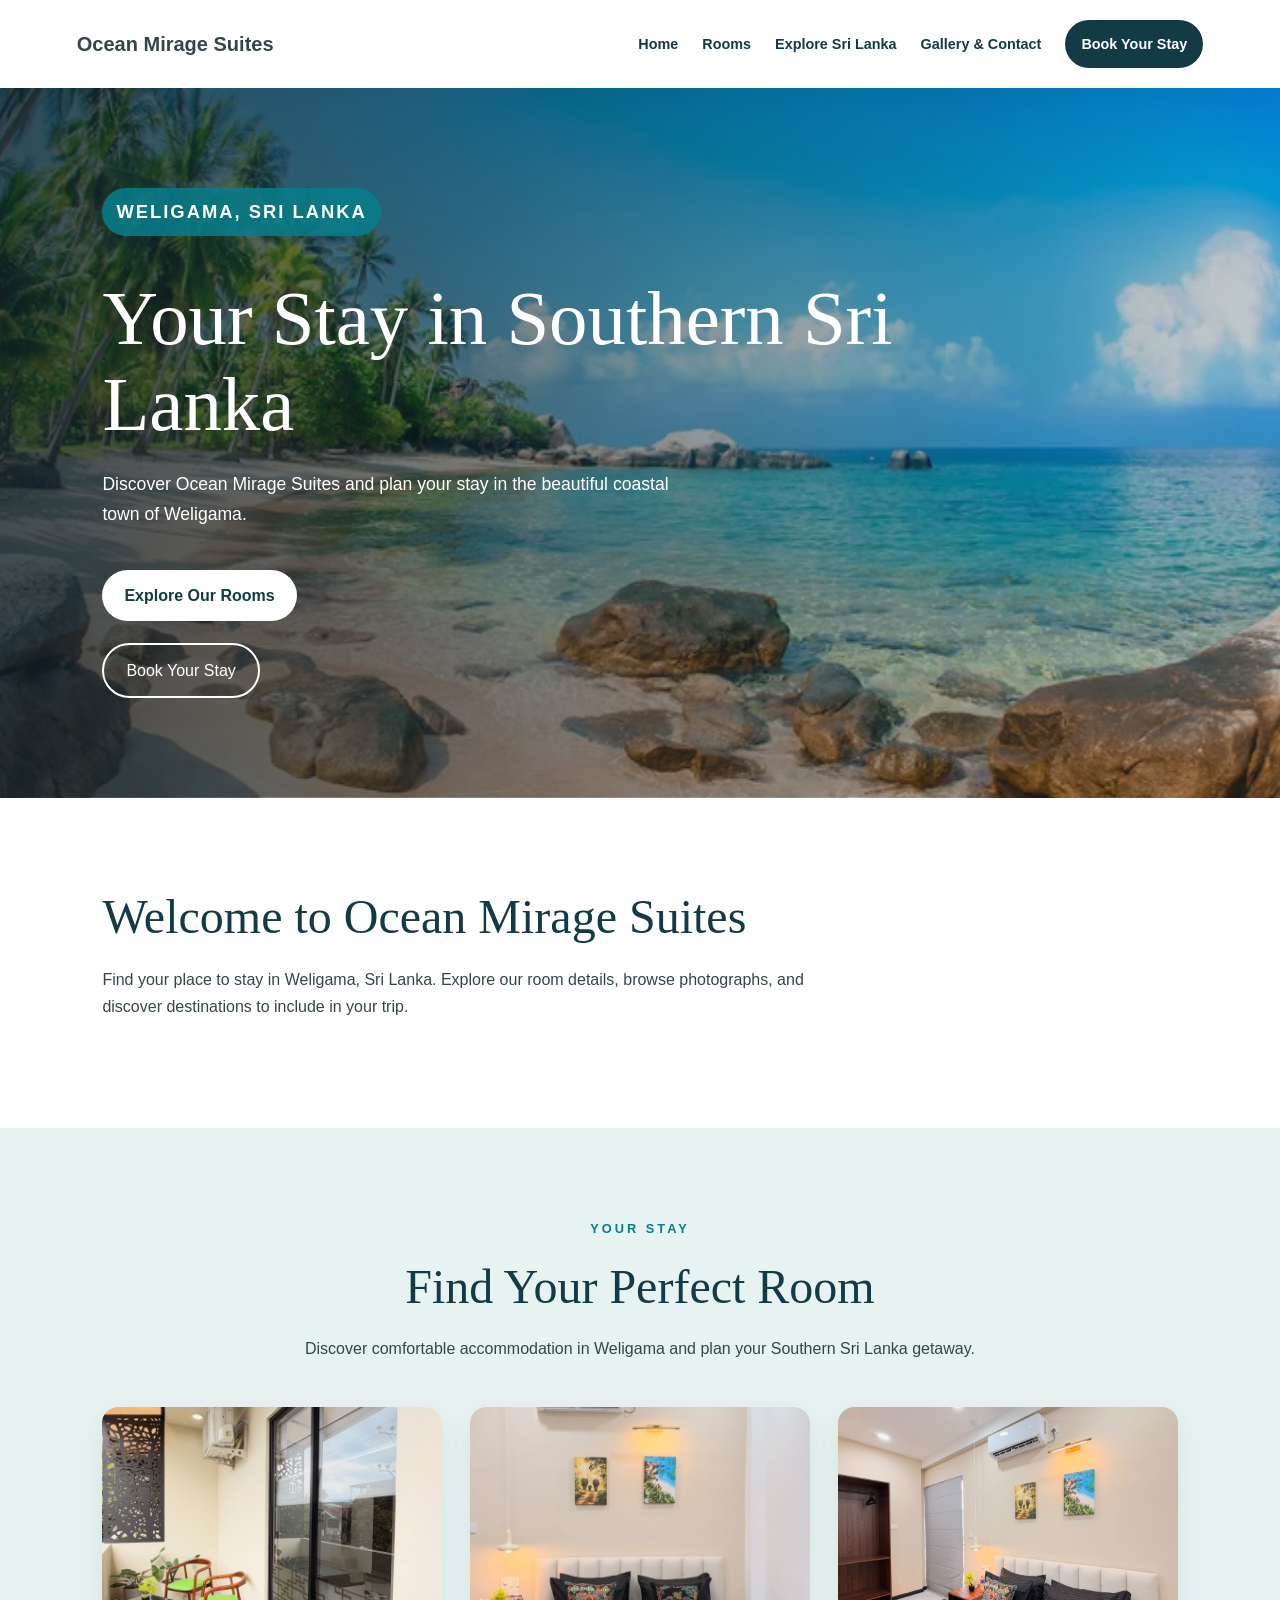
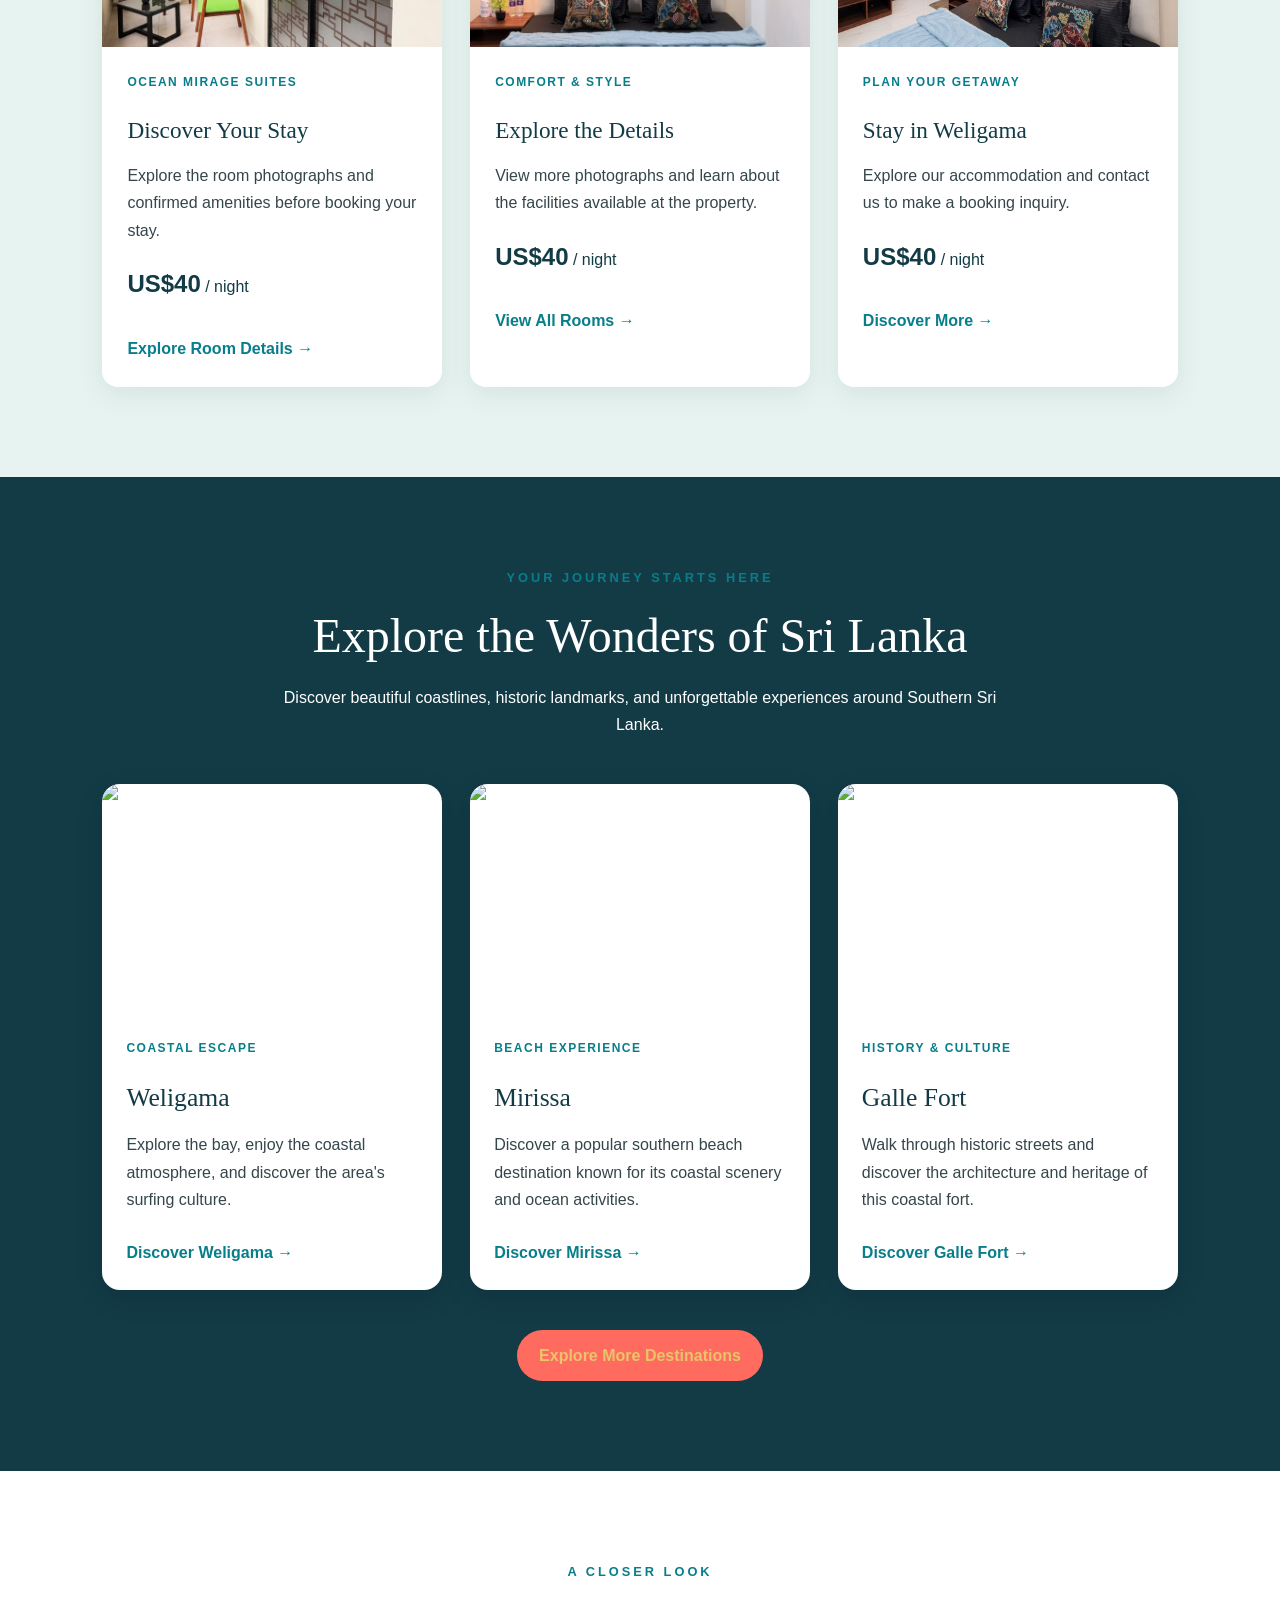
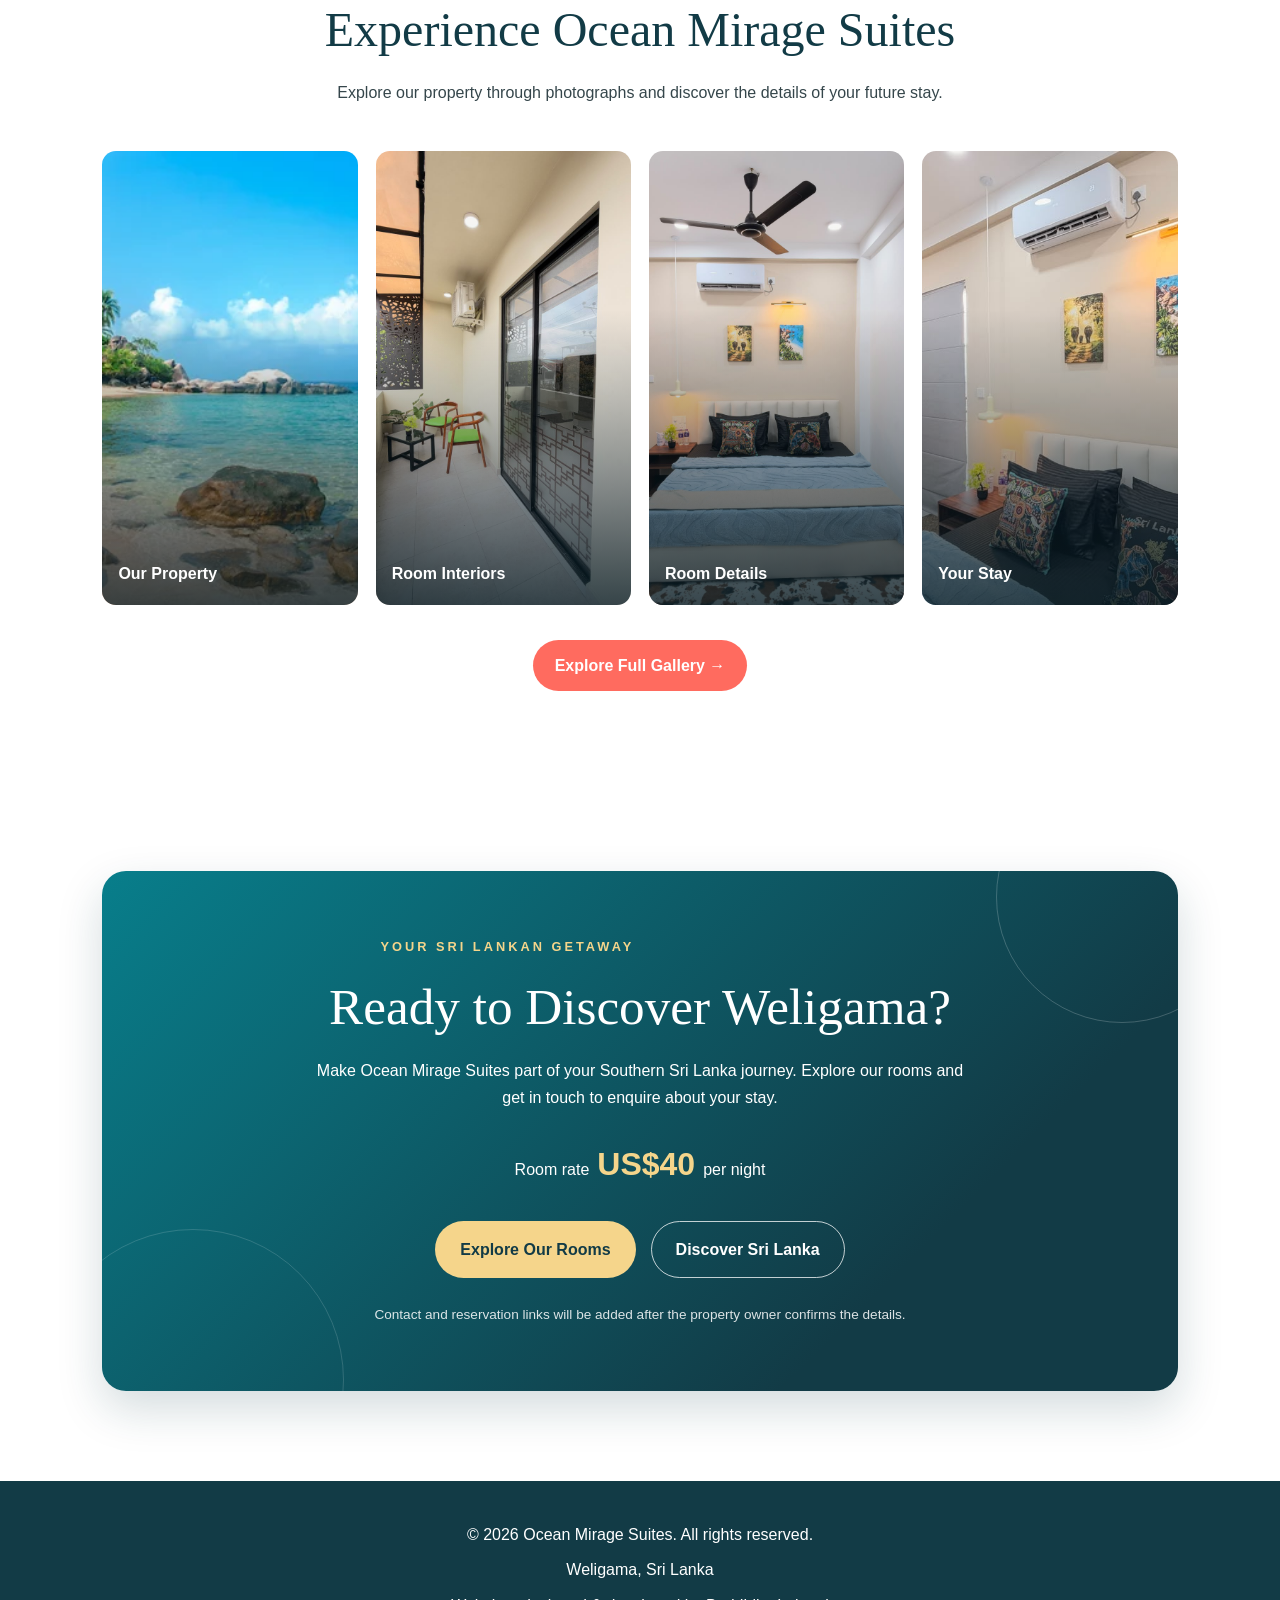
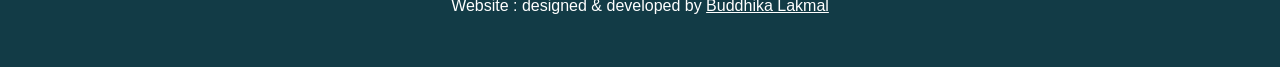
==== index.html @ 086a4972 "Initial commit: Ocean Mirage Suites website" ====
<!DOCTYPE html>
<html lang="en">
<head>
    <meta charset="UTF-8">
    <meta name="viewport" content="width=device-width, initial-scale=1.0">

    <meta name="description" content="Discover Ocean Mirage Suites in Weligama, Sri Lanka. Explore our rooms and plan your stay.">

    <title>Ocean Mirage Suites | Weligama, Sri Lanka</title>

    <link rel="stylesheet" href="css/style.css">
    <link rel="stylesheet" href="css/responsive.css">

    <script src="js/main.js" defer></script>
</head>

<body>

    <!-- Website Header -->
    <header class="site-header">
        
<nav class="site-nav" aria-label="Main navigation">

    <a href="index.html" class="logo">Ocean Mirage Suites</a>

    <button
        class="menu-toggle"
        type="button"
        aria-label="Open navigation menu"
        aria-expanded="false"
        aria-controls="primary-menu"
    >
        ☰
    </button>

    <ul class="nav-links" id="primary-menu">
        <li><a href="index.html">Home</a></li>
        <li><a href="rooms.html">Rooms</a></li>
        <li><a href="explore.html">Explore Sri Lanka</a></li>
        <li><a href="gallery.html">Gallery &amp; Contact</a></li>
        <li><a href="index.html#contact">Book Your Stay</a></li>
    </ul>

</nav>

    </header>


    <!-- Main Website Content -->
    <main>

        <!-- Hero Section -->
        <section class="hero-section" id="home">

            <p class="hero-location">Weligama, Sri Lanka</p>

            <h1>Your Stay in Southern Sri Lanka</h1>

            <p class="hero-description">
                Discover Ocean Mirage Suites and plan your stay
                in the beautiful coastal town of Weligama.
            </p>

            <a class="primary-button" href="rooms.html">
                Explore Our Rooms
            </a>

            <a class="secondary-button" href="#contact">
                Book Your Stay
            </a>

        </section>


        <!-- Introduction Section -->
        <section class="introduction-section" id="about">

            <h2>Welcome to Ocean Mirage Suites</h2>

            <p>
                Find your place to stay in Weligama, Sri Lanka.
                Explore our room details, browse photographs,
                and discover destinations to include in your trip.
            </p>

        </section>


        <!-- Featured Rooms Section -->
        
<section class="featured-rooms-section" id="rooms">

    <div class="section-heading">
        <p class="section-label">YOUR STAY</p>

        <h2>Find Your Perfect Room</h2>

        <p>
            Discover comfortable accommodation in Weligama
            and plan your Southern Sri Lanka getaway.
        </p>
    </div>

    <div class="room-grid">

        <article class="room-card">

            <img
                src="images/rooms/room-1.jpg"
                alt="Guest room at Ocean Mirage Suites"
                loading="lazy"
            >

            <div class="room-card-content">

                <p class="room-category">OCEAN MIRAGE SUITES</p>

                <h3>Discover Your Stay</h3>

                <p>
                    Explore the room photographs and confirmed
                    amenities before booking your stay.
                </p>

                <p class="room-price">
                    <strong>US$40</strong> / night
                </p>

                <a href="rooms.html" class="room-link">
                    Explore Room Details →
                </a>

            </div>

        </article>

        <article class="room-card">

            <img
                src="images/rooms/room-2.jpg"
                alt="Interior of a guest room at Ocean Mirage Suites"
                loading="lazy"
            >

            <div class="room-card-content">

                <p class="room-category">COMFORT & STYLE</p>

                <h3>Explore the Details</h3>

                <p>
                    View more photographs and learn about the
                    facilities available at the property.
                </p>

                <p class="room-price">
                    <strong>US$40</strong> / night
                </p>

                <a href="rooms.html" class="room-link">
                    View All Rooms →
                </a>

            </div>

        </article>

        <article class="room-card">

            <img
                src="images/rooms/room-3.jpg"
                alt="Another view of a guest room at Ocean Mirage Suites"
                loading="lazy"
            >

            <div class="room-card-content">

                <p class="room-category">PLAN YOUR GETAWAY</p>

                <h3>Stay in Weligama</h3>

                <p>
                    Explore our accommodation and contact us
                    to make a booking inquiry.
                </p>

                <p class="room-price">
                    <strong>US$40</strong> / night
                </p>

                <a href="rooms.html" class="room-link">
                    Discover More →
                </a>

            </div>

        </article>

    </div>

</section>



        <!-- Tourism Section -->
        
<section class="explore-section" id="explore">

    <div class="section-heading">
        <p class="section-label">YOUR JOURNEY STARTS HERE</p>

        <h2>Explore the Wonders of Sri Lanka</h2>

        <p>
            Discover beautiful coastlines, historic landmarks,
            and unforgettable experiences around Southern Sri Lanka.
        </p>
    </div>

    <div class="destination-grid">

        <article class="destination-card">

            <img
                src="images/destinations/weligama.jpg"
                alt="Weligama Bay and its coastline"
                loading="lazy"
            >

            <div class="destination-content">
                <p class="destination-category">COASTAL ESCAPE</p>

                <h3>Weligama</h3>

                <p>
                    Explore the bay, enjoy the coastal atmosphere,
                    and discover the area's surfing culture.
                </p>

                <a href="explore.html#weligama">
                    Discover Weligama →
                </a>
            </div>

        </article>

        <article class="destination-card">

            <img
                src="images/destinations/mirissa.jpg"
                alt="Mirissa beach and coastline"
                loading="lazy"
            >

            <div class="destination-content">
                <p class="destination-category">BEACH EXPERIENCE</p>

                <h3>Mirissa</h3>

                <p>
                    Discover a popular southern beach destination
                    known for its coastal scenery and ocean activities.
                </p>

                <a href="explore.html#mirissa">
                    Discover Mirissa →
                </a>
            </div>

        </article>

        <article class="destination-card">

            <img
                src="images/destinations/galle-fort.jpg"
                alt="Historic architecture at Galle Fort"
                loading="lazy"
            >

            <div class="destination-content">
                <p class="destination-category">HISTORY & CULTURE</p>

                <h3>Galle Fort</h3>

                <p>
                    Walk through historic streets and discover
                    the architecture and heritage of this coastal fort.
                </p>

                <a href="explore.html#galle-fort">
                    Discover Galle Fort →
                </a>
            </div>

        </article>

    </div>

    <div class="destination-action">
        <a href="explore.html" class="primary-button">
            Explore More Destinations
        </a>
    </div>

</section>



        <!-- Gallery Preview Section -->
        
<section class="gallery-preview-section" id="gallery">

    <div class="section-heading">
        <p class="section-label">A CLOSER LOOK</p>

        <h2>Experience Ocean Mirage Suites</h2>

        <p>
            Explore our property through photographs and
            discover the details of your future stay.
        </p>
    </div>

    <div class="gallery-grid">

        <a href="gallery.html" class="gallery-item">
            <img
                src="images/property/hero.jpg"
                alt="Ocean Mirage Suites property"
                loading="lazy"
            >
            <span>Our Property</span>
        </a>

        <a href="gallery.html" class="gallery-item">
            <img
                src="images/rooms/room-1.jpg"
                alt="Guest room interior"
                loading="lazy"
            >
            <span>Room Interiors</span>
        </a>

        <a href="gallery.html" class="gallery-item">
            <img
                src="images/rooms/room-2.jpg"
                alt="Another view of the guest room"
                loading="lazy"
            >
            <span>Room Details</span>
        </a>

        <a href="gallery.html" class="gallery-item">
            <img
                src="images/rooms/room-3.jpg"
                alt="Guest room at the property"
                loading="lazy"
            >
            <span>Your Stay</span>
        </a>

    </div>

    <div class="gallery-action">
        <a href="gallery.html" class="primary-button">
            Explore Full Gallery →
        </a>
    </div>

</section>



        <!-- Booking and Contact Section -->
        
<!-- Booking Call to Action -->
<section class="booking-section" id="contact">

    <div class="booking-panel">

        <p class="booking-label">YOUR SRI LANKAN GETAWAY</p>

        <h2>Ready to Discover Weligama?</h2>

        <p class="booking-description">
            Make Ocean Mirage Suites part of your
            Southern Sri Lanka journey. Explore our rooms
            and get in touch to enquire about your stay.
        </p>

        <div class="booking-price">
            <span>Room rate</span>
            <strong>US$40</strong>
            <span>per night</span>
        </div>

        <div class="booking-actions">

            <a href="rooms.html" class="booking-button">
                Explore Our Rooms
            </a>

            <a href="explore.html" class="booking-outline-button">
                Discover Sri Lanka
            </a>

        </div>

        <p class="booking-note">
            Contact and reservation links will be added
            after the property owner confirms the details.
        </p>

    </div>

</section>


    </main>


    <!-- Website Footer -->
    <footer class="site-footer">

        <p>
            &copy; 2026 Ocean Mirage Suites.
            All rights reserved.
        </p>

        <p>Weligama, Sri Lanka</p>

        <p class="developer-credit">
        Website : designed &amp; developed by
        <a href="https://your-portfolio-url.com">
            Buddhika Lakmal
        </a>

    </footer>

</body>
</html>
---- css/style.css ----
/* =================================
   1. DESIGN FOUNDATION
================================= */

:root {
    --color-ivory: #F7F3EB;
    --color-ocean: #172D3A;
    --color-gold: #B99768;
    --color-white: #FFFFFF;
    --color-text: #39464C;

    --container-width: 1200px;
}

* {
    margin: 0;
    padding: 0;
    box-sizing: border-box;
}

html {
    scroll-behavior: smooth;
}

body {
    font-family: Arial, sans-serif;
    line-height: 1.7;
    color: var(--color-text);
    background: var(--color-ivory);
}

a {
    color: inherit;
}

img {
    display: block;
    max-width: 100%;
    height: auto;
}

/* =================================
   2. HEADER AND NAVIGATION
================================= */

.site-header {
    background: var(--color-white);
    padding: 20px 6%;
}

.main-navigation {
    max-width: var(--container-width);
    margin: 0 auto;

    display: flex;
    align-items: center;
    justify-content: space-between;
    gap: 24px;
}

.site-logo {
    color: var(--color-ocean);
    font-size: 1.25rem;
    font-weight: bold;
    text-decoration: none;
    
}

.navigation-links {
    display: flex;
    align-items: center;
    gap: 24px;
    list-style: none;
}

.navigation-links a {
    color: var(--color-ocean);
    font-size: 0.95rem;
    text-decoration: none;
    transition: color 0.2s ease;
}

.navigation-links a:hover {
    color: var(--color-gold);
}

.booking-link,
.primary-button,
.secondary-button {
    display: inline-block;
    padding: 12px 22px;
    text-align: center;
    text-decoration: none;
    transition: background-color 0.2s ease;
    border-radius: 10px;
}

.booking-link,
.primary-button {
    color: var(--color-white);
    background: var(--color-ocean);
}

.booking-link:hover,
.primary-button:hover {
    background: #294B5B;
}

.secondary-button {
    color: var(--color-white);
    border: 1px solid var(--color-white);
}

.secondary-button:hover {
    color: var(--color-ocean);
    background: var(--color-white);
}

/* =================================
   3. HERO SECTION
================================= */

.hero-section {
    position: relative;
    min-height: 650px;
    padding: 100px 8%;

    display: flex;
    flex-direction: column;
    align-items: flex-start;
    justify-content: center;
    gap: 22px;

    color: var(--color-white);

    background:
        linear-gradient(
            90deg,
            rgba(15, 31, 39, 0.78),
            rgba(15, 31, 39, 0.20)
        ),
        url("../images/property/hero.jpg");

    background-size: cover;
    background-position: center;
}

.hero-location {
    color: #F0D7AF;
    font-size: 1.15rem;
    font-weight: bold;
    letter-spacing: 3px;
    text-transform: uppercase;
}

.hero-section h1 {
    max-width: 800px;
    font-family: Georgia, serif;
    font-size: clamp(2.8rem, 6vw, 5.2rem);
    font-weight: normal;
    line-height: 1.12;
}

.hero-description {
    max-width: 600px;
    font-size: 1.1rem;
}

.hero-section .primary-button {
    color: var(--color-ocean);
    background: var(--color-white);
}

.hero-section .primary-button:hover {
    background: #E9E1D3;
}

/* =================================
   4. SHARED CONTENT SECTIONS
================================= */

section:not(.hero-section) {
    padding: 90px 8%;
}

section h2 {
    margin-bottom: 20px;
    color: var(--color-ocean);
    font-family: Georgia, serif;
    font-size: clamp(2rem, 4vw, 3rem);
    font-weight: normal;
    line-height: 1.2;
}

section p {
    max-width: 750px;
    margin-bottom: 18px;
}

.starting-price {
    color: var(--color-ocean);
    font-size: 1.1rem;
    font-weight: bold;
}

/* =================================
   5. FOOTER
================================= */

.site-footer {
    padding: 40px 8%;
    color: var(--color-white);
    background: var(--color-ocean);
    text-align: center;
}

.site-footer p {
    margin-bottom: 8px;
}

/* =================================
   6. RESPONSIVE DESIGN
================================= */

@media (max-width: 900px) {
    .main-navigation {
        flex-wrap: wrap;
    }

    .navigation-links {
        flex-wrap: wrap;
        gap: 14px;
    }

    .hero-section {
        min-height: 550px;
    }
}

@media (max-width: 600px) {
    .site-header {
        padding: 18px 5%;
    }

    .main-navigation {
        align-items: flex-start;
        flex-direction: column;
        gap: 18px;
    }

    .navigation-links {
        gap: 10px 18px;
    }

    .hero-section {
        min-height: 520px;
        padding: 75px 6%;
    }

    section:not(.hero-section) {
        padding: 60px 6%;
    }

    .site-footer {
        padding: 30px 6%;
    }
}



/* =================================
   7. MOTION AND INTERACTION
================================= */

/* Smooth button movement */
.booking-link,
.primary-button,
.secondary-button {
    transition:
        background-color 0.3s ease,
        color 0.3s ease,
        transform 0.3s ease,
        box-shadow 0.3s ease;
}

.booking-link:hover,
.primary-button:hover,
.secondary-button:hover {
    transform: translateY(-3px);
    box-shadow: 0 8px 20px rgba(23, 45, 58, 0.18);
}

/* Hero content entrance */
.hero-section > * {
    animation: heroReveal 0.8s ease both;
}

.hero-section > *:nth-child(2) {
    animation-delay: 0.15s;
}

.hero-section > *:nth-child(3) {
    animation-delay: 0.3s;
}

.hero-section > *:nth-child(4) {
    animation-delay: 0.45s;
}

@keyframes heroReveal {
    from {
        opacity: 0;
        transform: translateY(22px);
    }

    to {
        opacity: 1;
        transform: translateY(0);
    }
}

/* Respect visitors who prefer less motion */
@media (prefers-reduced-motion: reduce) {
    *,
    *::before,
    *::after {
        scroll-behavior: auto !important;
        animation-duration: 0.01ms !important;
        animation-iteration-count: 1 !important;
        transition-duration: 0.01ms !important;
    }
}


/* =================================
   8. TROPICAL COLOUR UPGRADE
================================= */

:root {
    --color-ivory: #F7F8F3;
    --color-ocean: #123B46;
    --color-gold: #E9C46A;
    --color-white: #FFFFFF;

    --color-teal: #087E8B;
    --color-coral: #FF6B5F;
    --color-text: #35464B;
}

/* Make navigation feel more polished */
.site-header {
    position: relative;
    z-index: 10;
    box-shadow: 0 4px 20px rgba(18, 59, 70, 0.06);
}

.site-logo {
    letter-spacing: 0.3px;
}

.navigation-links a {
    transition: color 0.25s ease;
}

.navigation-links a:hover {
    color: var(--color-coral);
}

/* Colourful primary buttons */
.booking-link,
.primary-button {
    background: var(--color-coral);
    border-radius: 30px;
    font-weight: bold;
}

.booking-link:hover,
.primary-button:hover {
    background: #E95248;
}

/* Elegant outlined secondary button */
.secondary-button {
    border-radius: 30px;
    border-width: 2px;
}

/* Hero section enhancement */
.hero-section {
    overflow: hidden;
    background-position: center;
}

.hero-location {
    display: inline-block;
    padding: 8px 14px;
    color: var(--color-white);
    background: rgba(8, 126, 139, 0.85);
    border-radius: 30px;
    letter-spacing: 2px;
}

/* Alternate section backgrounds */
.introduction-section {
    background: var(--color-white);
}

.featured-rooms-section {
    background: #E7F3F0;
}

.explore-section {
    background: var(--color-ocean);
    color: var(--color-white);
}

.explore-section h2 {
    color: var(--color-white);
}

.explore-section a {
    color: var(--color-gold);
}

.gallery-preview-section {
    background: var(--color-white);
}

.contact-section {
    background: #FFF0E9;
}

/* Animated section headings */
section:not(.hero-section) h2 {
    transition: color 0.3s ease;
}

/* Keyboard accessibility */
a:focus-visible {
    outline: 3px solid var(--color-teal);
    outline-offset: 4px;
}

/* Keep animations comfortable on smaller screens */
@media (max-width: 600px) {
    .hero-section {
        background-position: center;
    }

    .booking-link,
    .primary-button,
    .secondary-button {
        padding: 12px 18px;
    }
}


/* =================================
   9. ROOM CARDS
================================= */

.section-heading {
    max-width: 750px;
    margin: 0 auto 45px;
    text-align: center;
}

.section-heading > p:last-child {
    margin-left: auto;
    margin-right: auto;
}

.section-label {
    color: var(--color-teal);
    font-size: 0.8rem;
    font-weight: bold;
    letter-spacing: 3px;
}

.room-grid {
    max-width: 1200px;
    margin: 0 auto;

    display: grid;
    grid-template-columns: repeat(3, minmax(0, 1fr));
    gap: 28px;
}

.room-card {
    overflow: hidden;
    background: var(--color-white);
    border-radius: 16px;
    box-shadow: 0 8px 28px rgba(18, 59, 70, 0.08);

    transition:
        transform 0.3s ease,
        box-shadow 0.3s ease;
}

.room-card:hover {
    transform: translateY(-8px);
    box-shadow: 0 18px 38px rgba(18, 59, 70, 0.16);
}

.room-card > img {
    width: 100%;
    height: 240px;
    object-fit: cover;

    transition: transform 0.5s ease;
}

.room-card:hover > img {
    transform: scale(1.04);
}

.room-card-content {
    padding: 25px;
}

.room-category {
    color: var(--color-teal);
    font-size: 0.75rem;
    font-weight: bold;
    letter-spacing: 1.5px;
}

.room-card h3 {
    margin-bottom: 12px;
    color: var(--color-ocean);
    font-family: Georgia, serif;
    font-size: 1.45rem;
    font-weight: normal;
}

.room-price {
    margin-top: 20px;
    color: var(--color-ocean);
}

.room-price strong {
    font-size: 1.5rem;
}

.room-link {
    display: inline-block;
    margin-top: 12px;
    color: var(--color-teal);
    font-weight: bold;
    text-decoration: none;
}

.room-link:hover {
    color: var(--color-coral);
}

/* Tablet */
@media (max-width: 900px) {
    .room-grid {
        grid-template-columns: repeat(2, minmax(0, 1fr));
    }
}

/* Mobile */
@media (max-width: 600px) {
    .room-grid {
        grid-template-columns: 1fr;
    }

    .room-card > img {
        height: 250px;
    }
}


/* =================================
   10. DESTINATION CARDS
================================= */

.destination-grid {
    max-width: 1200px;
    margin: 0 auto;

    display: grid;
    grid-template-columns: repeat(3, minmax(0, 1fr));
    gap: 28px;
}

.destination-card {
    overflow: hidden;
    background: var(--color-white);
    border-radius: 18px;
    box-shadow: 0 8px 28px rgba(0, 0, 0, 0.12);

    transition:
        transform 0.3s ease,
        box-shadow 0.3s ease;
}

.destination-card:hover {
    transform: translateY(-8px);
    box-shadow: 0 18px 35px rgba(0, 0, 0, 0.2);
}

.destination-card > img {
    width: 100%;
    height: 230px;
    object-fit: cover;

    transition: transform 0.5s ease;
}

.destination-card:hover > img {
    transform: scale(1.05);
}

.destination-content {
    padding: 24px;
    color: var(--color-text);
}

.destination-category {
    color: var(--color-teal);
    font-size: 0.75rem;
    font-weight: bold;
    letter-spacing: 1.5px;
}

.destination-content h3 {
    margin-bottom: 12px;
    color: var(--color-ocean);
    font-family: Georgia, serif;
    font-size: 1.6rem;
    font-weight: normal;
}

.destination-content a {
    display: inline-block;
    margin-top: 8px;
    color: var(--color-teal);
    font-weight: bold;
    text-decoration: none;
}

.destination-content a:hover {
    color: var(--color-coral);
}

.destination-action {
    margin-top: 40px;
    text-align: center;
}

/* Tablet */
@media (max-width: 900px) {
    .destination-grid {
        grid-template-columns: repeat(2, minmax(0, 1fr));
    }
}

/* Mobile */
@media (max-width: 600px) {
    .destination-grid {
        grid-template-columns: 1fr;
    }

    .destination-card > img {
        height: 240px;
    }
}


/* =================================
   11. PHOTO GALLERY
================================= */

.gallery-grid {
    max-width: 1200px;
    margin: 0 auto;

    display: grid;
    grid-template-columns: repeat(4, minmax(0, 1fr));
    gap: 18px;
}

.gallery-item {
    position: relative;
    display: block;
    overflow: hidden;
    min-height: 230px;

    border-radius: 14px;
    background: var(--color-ocean);
    text-decoration: none;
}

.gallery-item img {
    width: 100%;
    height: 100%;
    min-height: 230px;
    object-fit: cover;

    transition:
        transform 0.5s ease,
        opacity 0.5s ease;
}

.gallery-item::after {
    content: "";
    position: absolute;
    inset: 0;

    background: linear-gradient(
        to top,
        rgba(10, 30, 38, 0.8),
        transparent 65%
    );
}

.gallery-item span {
    position: absolute;
    z-index: 1;
    right: 16px;
    bottom: 18px;
    left: 16px;

    color: var(--color-white);
    font-size: 1rem;
    font-weight: bold;
}

.gallery-item:hover img {
    transform: scale(1.08);
    opacity: 0.9;
}

.gallery-action {
    margin-top: 35px;
    text-align: center;
}

/* Tablet */
@media (max-width: 900px) {
    .gallery-grid {
        grid-template-columns: repeat(2, minmax(0, 1fr));
    }
}

/* Mobile */
@media (max-width: 500px) {
    .gallery-grid {
        grid-template-columns: 1fr;
    }

    .gallery-item,
    .gallery-item img {
        min-height: 250px;
    }
}


/* =================================
   12. BOOKING CALL TO ACTION
================================= */

.booking-section {
    background: var(--color-white);
}

.booking-panel {
    position: relative;
    overflow: hidden;

    max-width: 1100px;
    margin: 0 auto;
    padding: 65px 30px;

    color: var(--color-white);
    background: linear-gradient(
        135deg,
        #087E8B,
        #123B46 75%
    );

    border-radius: 24px;
    text-align: center;
    box-shadow: 0 18px 45px rgba(18, 59, 70, 0.18);
}

.booking-panel::before {
    content: "";
    position: absolute;
    top: -100px;
    right: -70px;

    width: 250px;
    height: 250px;

    border: 1px solid rgba(255, 255, 255, 0.2);
    border-radius: 50%;

    pointer-events: none;
}

.booking-panel::after {
    content: "";
    position: absolute;
    bottom: -140px;
    left: -60px;

    width: 300px;
    height: 300px;

    border: 1px solid rgba(255, 255, 255, 0.15);
    border-radius: 50%;

    pointer-events: none;
}

.booking-label {
    color: #F5D58B;
    font-size: 0.8rem;
    font-weight: bold;
    letter-spacing: 3px;
}

.booking-panel h2 {
    margin-bottom: 20px;
    color: var(--color-white);
    font-size: clamp(2rem, 4vw, 3.2rem);
}

.booking-description {
    max-width: 650px;
    margin: 0 auto 25px;
}

.booking-price {
    display: flex;
    justify-content: center;
    align-items: baseline;
    flex-wrap: wrap;
    gap: 8px;

    margin-bottom: 30px;
}

.booking-price strong {
    color: #F5D58B;
    font-size: 2rem;
}

.booking-actions {
    display: flex;
    justify-content: center;
    flex-wrap: wrap;
    gap: 15px;
}

.booking-button,
.booking-outline-button {
    display: inline-block;
    padding: 14px 24px;
    border: 1px solid transparent;
    border-radius: 30px;

    font-weight: bold;
    text-decoration: none;

    transition:
        transform 0.3s ease,
        background-color 0.3s ease;
}

.booking-button {
    color: #123B46;
    background: #F5D58B;
}

.booking-button:hover {
    background: #FFFFFF;
    transform: translateY(-3px);
}

.booking-outline-button {
    color: #FFFFFF;
    border-color: rgba(255, 255, 255, 0.75);
}

.booking-outline-button:hover {
    color: #123B46;
    background: #FFFFFF;
    transform: translateY(-3px);
}

.booking-note {
    margin: 25px auto 0;
    font-size: 0.85rem;
    opacity: 0.85;
}

/* Mobile */
@media (max-width: 600px) {
    .booking-panel {
        padding: 45px 22px;
        border-radius: 18px;
    }

    .booking-actions {
        flex-direction: column;
    }

    .booking-button,
    .booking-outline-button {
        width: 100%;
    }
}



/* Desktop Navigation Fix */

@media (min-width: 769px) {

    .site-nav {
        display: flex;
        align-items: center;
        justify-content: space-between;
        gap: 2rem;
        width: 100%;
    }

    .site-nav .logo {
        flex-shrink: 0;
        text-decoration: none;
        font-size: 1.25rem;
        font-weight: 700;
    }

    .site-nav .menu-toggle {
        display: none;
    }

    .site-nav .nav-links {
        display: flex;
        flex-direction: row;
        align-items: center;
        justify-content: flex-end;
        gap: 1.5rem;
        list-style: none;
        margin: 0;
        padding: 0;
        width: auto;
        background: transparent;
        border: none;
        border-radius: 0;
        box-shadow: none;
    }

    .site-nav .nav-links li a {
        display: inline-block;
        padding: 0.65rem 0;
        color: var(--color-ocean);
        font-size: 0.9rem;
        font-weight: 600;
        text-decoration: none;
        white-space: nowrap;
        background: transparent;
        border-radius: 0;
    }

    .site-nav .nav-links li:last-child a {
        margin-top: 0;
        padding: 0.75rem 1rem;
        background: var(--color-ocean);
        color: #FFFFFF;
        border-radius: 999px;
    }

    .site-nav .nav-links li:last-child a:hover {
        background: var(--color-teal);
    }
}



/* Smooth Page Transitions */

body {
    animation: pageFadeIn 0.4s ease both;
}

@keyframes pageFadeIn {
    from {
        opacity: 0;
        transform: translateY(8px);
    }

    to {
        opacity: 1;
        transform: translateY(0);
    }
}

body.page-leaving {
    animation: pageFadeOut 0.22s ease forwards;
    pointer-events: none;
}

@keyframes pageFadeOut {
    from {
        opacity: 1;
        transform: translateY(0);
    }

    to {
        opacity: 0;
        transform: translateY(-5px);
    }
}

@media (prefers-reduced-motion: reduce) {
    body,
    body.page-leaving {
        animation: none;
    }
}
/* Desktop view */
.menu-toggle {
    display: none;
}

.nav-menu {
    display: block;
}

/* Mobile view */
@media (max-width: 768px) {
    .menu-toggle {
        display: block;
    }

    .nav-menu {
        display: none;
    }
}
/* Room Features */
.room-features {
    display: grid;
    grid-template-columns: repeat(2, minmax(0, 1fr));
    gap: 14px 20px;
    margin-top: 20px;
    padding: 0;
    list-style: none;
}

.room-features li {
    display: flex;
    flex-direction: row;
    align-items: center;
    gap: 10px;
    min-width: 0;
    color: var(--color-text);
    font-size: 0.95rem;
    justify-content:start;
}

.room-features i {
    display: inline-block;
    flex: 0 0 22px;
    width: 22px;
    color: var(--color-teal);
    font-size: 1.1rem;
    text-align: center;
}

.room-features li span {
    display: inline;
}

@media (max-width: 400px) {
    .room-features {
        grid-template-columns: 1fr;
    }
}
---- css/responsive.css ----
/* Mobile Navigation Menu */

.site-nav {
    position: relative;
}

.menu-toggle {
    display: none;
    border: none;
    background: transparent;
    color: var(--color-ocean);
    font-size: 1.8rem;
    cursor: pointer;
    padding: 0.4rem 0.7rem;
}

.nav-links {
    list-style: none;
    margin: 0;
    padding: 0;
}

/* Hide navigation links until the menu is opened */
@media (max-width: 768px) {

    .site-nav {
        display: flex;
        align-items: center;
        justify-content: space-between;
        flex-wrap: wrap;
    }

    .menu-toggle {
        display: block;
    }

    .site-nav .nav-links {
        display: none;
        flex-direction: column;
        align-items: stretch;
        width: 100%;
        gap: 0;
        margin: 0;
        padding: 0.5rem 0;
    }

    .site-nav .nav-links.is-open {
        display: flex;
    }

    .site-nav .nav-links li a {
        display: block;
        padding: 0.9rem 0.5rem;
    }
}


/* Premium Mobile Navigation Styling */

@media (max-width: 768px) {

    .site-nav .logo {
        font-size: 1.05rem;
        font-weight: 700;
        letter-spacing: 0.02em;
        text-decoration: none;
    }

    .menu-toggle {
        color: var(--color-ocean);
        font-size: 1.7rem;
        line-height: 1;
        border: 1px solid rgba(18, 59, 70, 0.15);
        border-radius: 12px;
        background: rgba(255, 255, 255, 0.8);
        box-shadow: 0 4px 14px rgba(18, 59, 70, 0.08);
        transition: background 0.25s ease, transform 0.25s ease;
    }

    .menu-toggle:hover {
        background: var(--color-gold);
        transform: translateY(-1px);
    }

    .site-nav .nav-links {
        margin-top: 0.8rem;
        padding: 0.65rem;
        gap: 0.25rem;
        background: rgba(255, 255, 255, 0.97);
        border: 1px solid rgba(18, 59, 70, 0.10);
        border-radius: 16px;
        box-shadow: 0 12px 30px rgba(18, 59, 70, 0.12);
    }

    .site-nav .nav-links li a {
        color: var(--color-ocean);
        font-size: 0.95rem;
        font-weight: 600;
        letter-spacing: 0.01em;
        text-decoration: none;
        padding: 0.85rem 1rem;
        border-radius: 10px;
        transition: background 0.2s ease, color 0.2s ease;
    }

    .site-nav .nav-links li a:hover,
    .site-nav .nav-links li a:focus-visible {
        background: rgba(233, 196, 106, 0.25);
        color: var(--color-teal);
    }

    .site-nav .nav-links li:last-child a {
        margin-top: 0.25rem;
        background: var(--color-ocean);
        color: #FFFFFF;
        text-align: center;
    }

    .site-nav .nav-links li:last-child a:hover {
        background: var(--color-teal);
    }
}
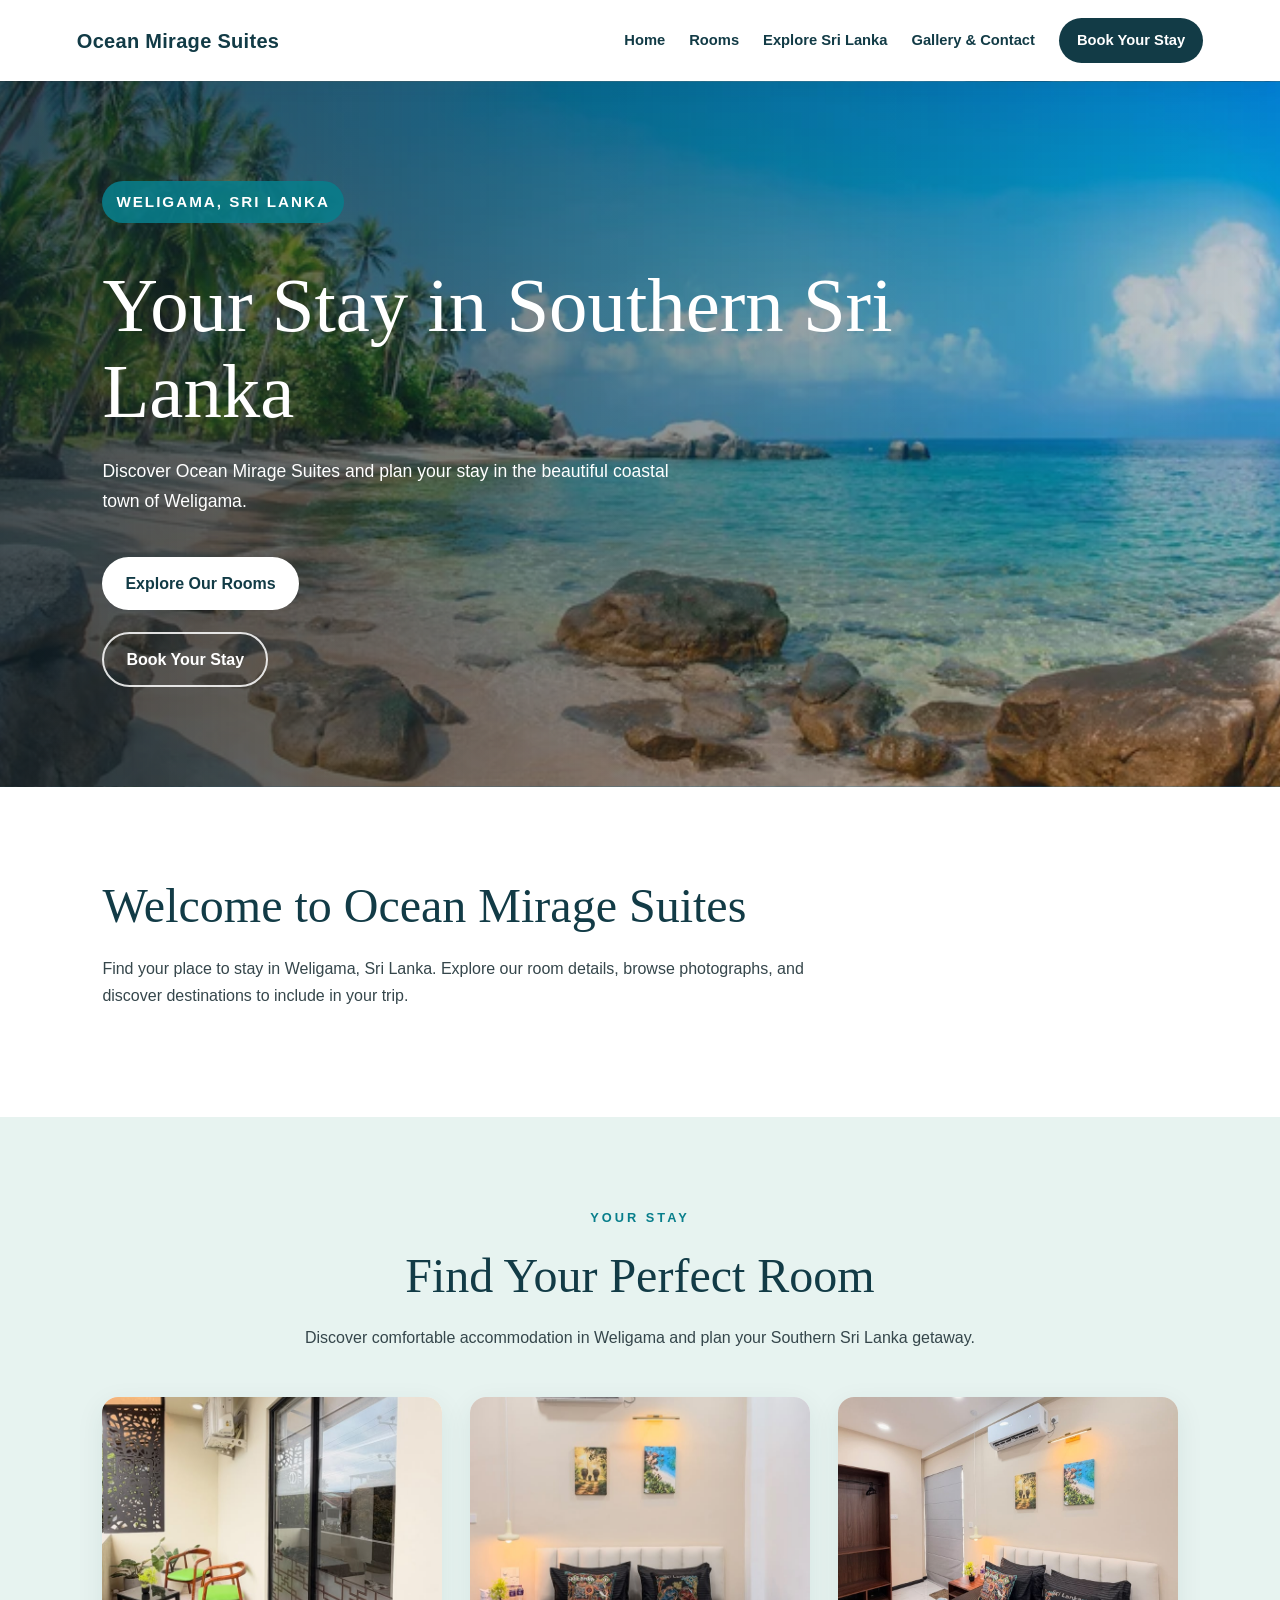
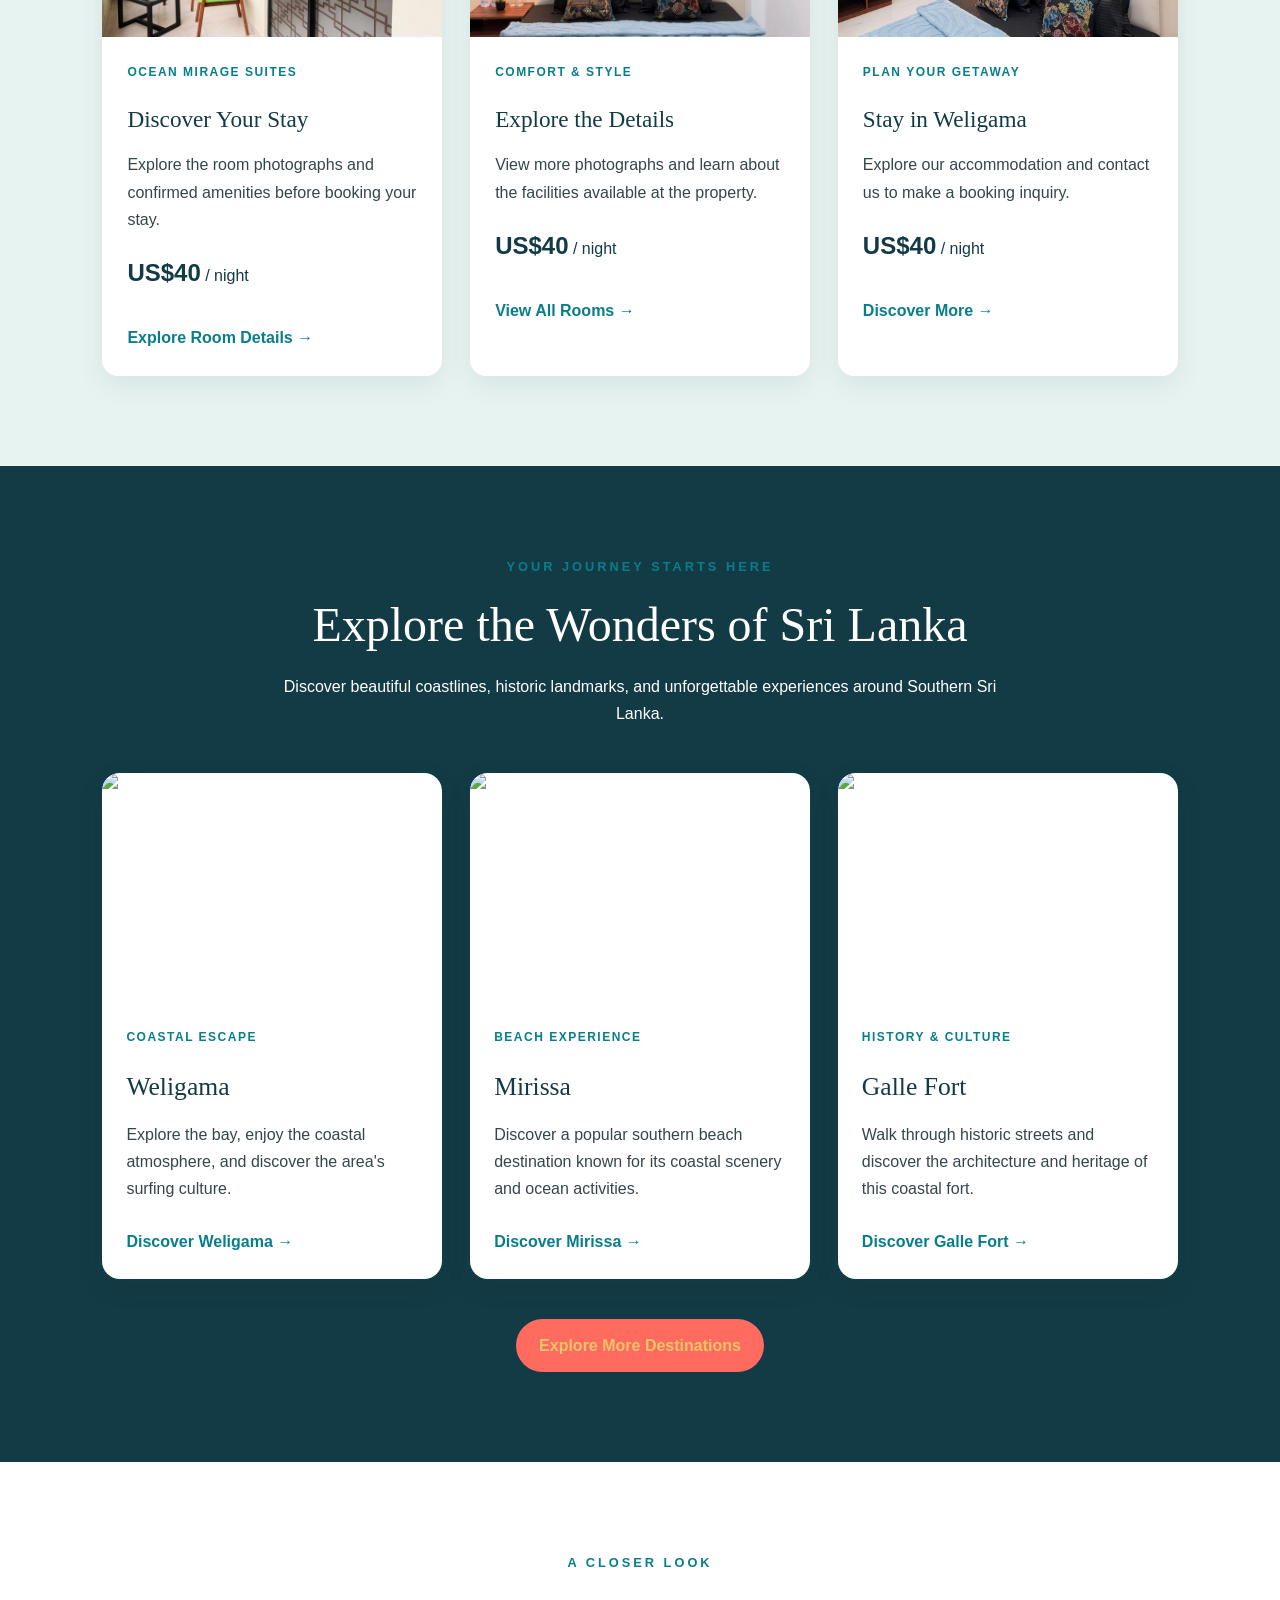
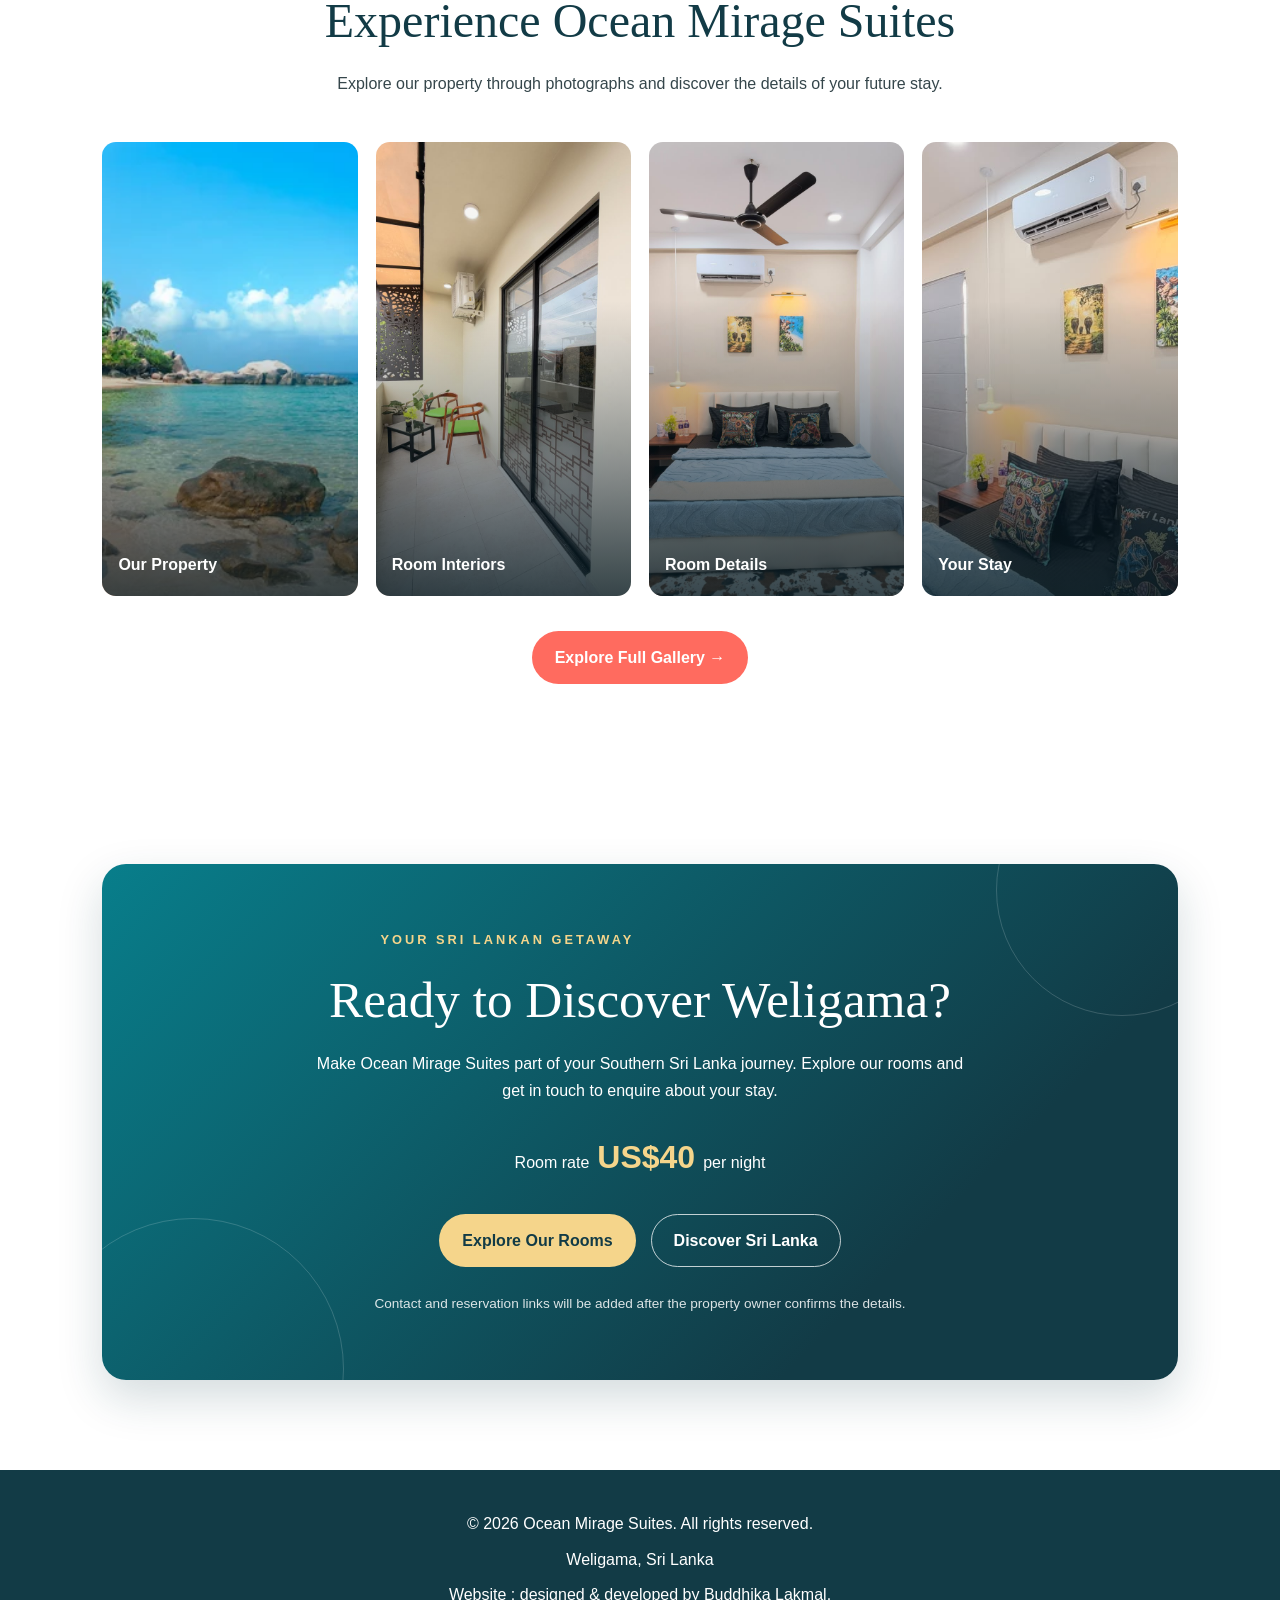
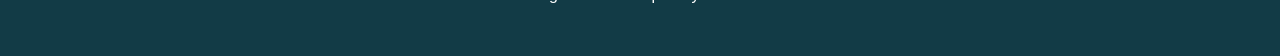
==== commit e345aea7: "improve my design" ====
--- a/index.html
+++ b/index.html
@@ -431,10 +431,8 @@
         <p>Weligama, Sri Lanka</p>
 
         <p class="developer-credit">
-        Website : designed &amp; developed by
-        <a href="https://your-portfolio-url.com">
-            Buddhika Lakmal
-        </a>
+        Website : designed &amp; developed by Buddhika Lakmal.
+        </p>
 
     </footer>
 
--- a/css/style.css
+++ b/css/style.css
@@ -1,16 +1,23 @@
 
-/* =================================
+/* =========================================
    1. DESIGN FOUNDATION
-================================= */
+========================================= */
 
 :root {
-    --color-ivory: #F7F3EB;
-    --color-ocean: #172D3A;
-    --color-gold: #B99768;
+    --color-ivory: #F7F8F3;
+    --color-ocean: #123B46;
+    --color-gold: #E9C46A;
     --color-white: #FFFFFF;
-    --color-text: #39464C;
+    --color-teal: #087E8B;
+    --color-coral: #FF6B5F;
+    --color-text: #35464B;
 
     --container-width: 1200px;
+
+    --shadow-light: 0 8px 28px rgba(18, 59, 70, 0.08);
+    --shadow-medium: 0 18px 38px rgba(18, 59, 70, 0.15);
+
+    --transition: 0.3s ease;
 }
 
 * {
@@ -21,13 +28,16 @@
 
 html {
     scroll-behavior: smooth;
+    scroll-padding-top: 90px;
 }
 
 body {
+    min-height: 100%;
     font-family: Arial, sans-serif;
     line-height: 1.7;
     color: var(--color-text);
     background: var(--color-ivory);
+    animation: pageFadeIn 0.4s ease both;
 }
 
 a {
@@ -40,98 +50,208 @@
     height: auto;
 }
 
-/* =================================
+button,
+input,
+textarea,
+select {
+    font: inherit;
+}
+
+button,
+a {
+    -webkit-tap-highlight-color: transparent;
+}
+
+a:focus-visible,
+button:focus-visible {
+    outline: 3px solid var(--color-gold);
+    outline-offset: 4px;
+}
+
+.container {
+    width: min(100% - 48px, var(--container-width));
+    margin-inline: auto;
+}
+
+
+/* =========================================
    2. HEADER AND NAVIGATION
-================================= */
+   Supports .site-nav and older class names
+========================================= */
 
 .site-header {
+    position: relative;
+    z-index: 100;
+    width: 100%;
+    padding: 18px 6%;
     background: var(--color-white);
-    padding: 20px 6%;
-}
-
+    box-shadow: 0 4px 20px rgba(18, 59, 70, 0.07);
+}
+
+.site-nav,
 .main-navigation {
-    max-width: var(--container-width);
-    margin: 0 auto;
-
     display: flex;
     align-items: center;
     justify-content: space-between;
     gap: 24px;
-}
-
+    width: 100%;
+    max-width: var(--container-width);
+    margin-inline: auto;
+}
+
+.site-nav .logo,
 .site-logo {
+    flex-shrink: 0;
     color: var(--color-ocean);
     font-size: 1.25rem;
-    font-weight: bold;
+    font-weight: 700;
+    letter-spacing: 0.3px;
     text-decoration: none;
-    
-}
-
+}
+
+.site-nav .nav-links,
 .navigation-links {
     display: flex;
     align-items: center;
+    justify-content: flex-end;
     gap: 24px;
+    margin: 0;
+    padding: 0;
     list-style: none;
 }
 
-.navigation-links a {
-    color: var(--color-ocean);
-    font-size: 0.95rem;
+.site-nav .nav-links li,
+.navigation-links li {
+    list-style: none;
+}
+
+.site-nav .nav-links li a,
+.navigation-links li a {
+    display: inline-block;
+    padding: 8px 0;
+    color: var(--color-ocean);
+    font-size: 0.92rem;
+    font-weight: 600;
     text-decoration: none;
-    transition: color 0.2s ease;
-}
-
-.navigation-links a:hover {
-    color: var(--color-gold);
-}
+    white-space: nowrap;
+    transition: color var(--transition);
+}
+
+.site-nav .nav-links li a:hover,
+.navigation-links li a:hover {
+    color: var(--color-coral);
+}
+
+/* Highlight the final navigation link */
+.site-nav .nav-links li:last-child a,
+.navigation-links li:last-child a {
+    padding: 10px 18px;
+    color: var(--color-white);
+    background: var(--color-ocean);
+    border-radius: 30px;
+    transition:
+        background-color var(--transition),
+        transform var(--transition);
+}
+
+.site-nav .nav-links li:last-child a:hover,
+.navigation-links li:last-child a:hover {
+    color: var(--color-white);
+    background: var(--color-teal);
+    transform: translateY(-2px);
+}
+
+/* Mobile menu button */
+.menu-toggle {
+    display: none;
+    align-items: center;
+    justify-content: center;
+    width: 44px;
+    height: 44px;
+    padding: 0;
+    color: var(--color-ocean);
+    background: var(--color-ivory);
+    border: 1px solid rgba(18, 59, 70, 0.15);
+    border-radius: 10px;
+    font-size: 1.5rem;
+    cursor: pointer;
+}
+
+/* Support older menu class if used in HTML */
+.nav-menu {
+    display: block;
+}
+
+
+/* =========================================
+   3. BUTTONS
+========================================= */
 
 .booking-link,
 .primary-button,
-.secondary-button {
-    display: inline-block;
+.secondary-button,
+.booking-button,
+.booking-outline-button {
+    display: inline-flex;
+    align-items: center;
+    justify-content: center;
+    gap: 8px;
+    min-height: 46px;
     padding: 12px 22px;
+    border: 1px solid transparent;
+    border-radius: 30px;
+    font-weight: 700;
     text-align: center;
     text-decoration: none;
-    transition: background-color 0.2s ease;
-    border-radius: 10px;
+    cursor: pointer;
+    transition:
+        background-color var(--transition),
+        color var(--transition),
+        border-color var(--transition),
+        transform var(--transition),
+        box-shadow var(--transition);
 }
 
 .booking-link,
 .primary-button {
     color: var(--color-white);
-    background: var(--color-ocean);
+    background: var(--color-coral);
 }
 
 .booking-link:hover,
 .primary-button:hover {
-    background: #294B5B;
+    color: var(--color-white);
+    background: #E95248;
+    transform: translateY(-3px);
+    box-shadow: 0 8px 20px rgba(23, 45, 58, 0.18);
 }
 
 .secondary-button {
     color: var(--color-white);
-    border: 1px solid var(--color-white);
+    border: 2px solid rgba(255, 255, 255, 0.85);
 }
 
 .secondary-button:hover {
     color: var(--color-ocean);
     background: var(--color-white);
-}
-
-/* =================================
-   3. HERO SECTION
-================================= */
+    transform: translateY(-3px);
+}
+
+
+/* =========================================
+   4. HERO SECTION
+========================================= */
 
 .hero-section {
     position: relative;
-    min-height: 650px;
-    padding: 100px 8%;
-
     display: flex;
     flex-direction: column;
     align-items: flex-start;
     justify-content: center;
     gap: 22px;
-
+    min-height: 650px;
+    padding: 100px 8%;
+    overflow: hidden;
     color: var(--color-white);
 
     background:
@@ -147,10 +267,14 @@
 }
 
 .hero-location {
-    color: #F0D7AF;
-    font-size: 1.15rem;
-    font-weight: bold;
-    letter-spacing: 3px;
+    display: inline-block;
+    padding: 8px 14px;
+    color: var(--color-white);
+    background: rgba(8, 126, 139, 0.88);
+    border-radius: 30px;
+    font-size: 0.95rem;
+    font-weight: 700;
+    letter-spacing: 2px;
     text-transform: uppercase;
 }
 
@@ -158,7 +282,7 @@
     max-width: 800px;
     font-family: Georgia, serif;
     font-size: clamp(2.8rem, 6vw, 5.2rem);
-    font-weight: normal;
+    font-weight: 400;
     line-height: 1.12;
 }
 
@@ -176,9 +300,10 @@
     background: #E9E1D3;
 }
 
-/* =================================
-   4. SHARED CONTENT SECTIONS
-================================= */
+
+/* =========================================
+   5. SHARED SECTIONS AND HEADINGS
+========================================= */
 
 section:not(.hero-section) {
     padding: 90px 8%;
@@ -189,7 +314,7 @@
     color: var(--color-ocean);
     font-family: Georgia, serif;
     font-size: clamp(2rem, 4vw, 3rem);
-    font-weight: normal;
+    font-weight: 400;
     line-height: 1.2;
 }
 
@@ -197,268 +322,6 @@
     max-width: 750px;
     margin-bottom: 18px;
 }
-
-.starting-price {
-    color: var(--color-ocean);
-    font-size: 1.1rem;
-    font-weight: bold;
-}
-
-/* =================================
-   5. FOOTER
-================================= */
-
-.site-footer {
-    padding: 40px 8%;
-    color: var(--color-white);
-    background: var(--color-ocean);
-    text-align: center;
-}
-
-.site-footer p {
-    margin-bottom: 8px;
-}
-
-/* =================================
-   6. RESPONSIVE DESIGN
-================================= */
-
-@media (max-width: 900px) {
-    .main-navigation {
-        flex-wrap: wrap;
-    }
-
-    .navigation-links {
-        flex-wrap: wrap;
-        gap: 14px;
-    }
-
-    .hero-section {
-        min-height: 550px;
-    }
-}
-
-@media (max-width: 600px) {
-    .site-header {
-        padding: 18px 5%;
-    }
-
-    .main-navigation {
-        align-items: flex-start;
-        flex-direction: column;
-        gap: 18px;
-    }
-
-    .navigation-links {
-        gap: 10px 18px;
-    }
-
-    .hero-section {
-        min-height: 520px;
-        padding: 75px 6%;
-    }
-
-    section:not(.hero-section) {
-        padding: 60px 6%;
-    }
-
-    .site-footer {
-        padding: 30px 6%;
-    }
-}
-
-
-
-/* =================================
-   7. MOTION AND INTERACTION
-================================= */
-
-/* Smooth button movement */
-.booking-link,
-.primary-button,
-.secondary-button {
-    transition:
-        background-color 0.3s ease,
-        color 0.3s ease,
-        transform 0.3s ease,
-        box-shadow 0.3s ease;
-}
-
-.booking-link:hover,
-.primary-button:hover,
-.secondary-button:hover {
-    transform: translateY(-3px);
-    box-shadow: 0 8px 20px rgba(23, 45, 58, 0.18);
-}
-
-/* Hero content entrance */
-.hero-section > * {
-    animation: heroReveal 0.8s ease both;
-}
-
-.hero-section > *:nth-child(2) {
-    animation-delay: 0.15s;
-}
-
-.hero-section > *:nth-child(3) {
-    animation-delay: 0.3s;
-}
-
-.hero-section > *:nth-child(4) {
-    animation-delay: 0.45s;
-}
-
-@keyframes heroReveal {
-    from {
-        opacity: 0;
-        transform: translateY(22px);
-    }
-
-    to {
-        opacity: 1;
-        transform: translateY(0);
-    }
-}
-
-/* Respect visitors who prefer less motion */
-@media (prefers-reduced-motion: reduce) {
-    *,
-    *::before,
-    *::after {
-        scroll-behavior: auto !important;
-        animation-duration: 0.01ms !important;
-        animation-iteration-count: 1 !important;
-        transition-duration: 0.01ms !important;
-    }
-}
-
-
-/* =================================
-   8. TROPICAL COLOUR UPGRADE
-================================= */
-
-:root {
-    --color-ivory: #F7F8F3;
-    --color-ocean: #123B46;
-    --color-gold: #E9C46A;
-    --color-white: #FFFFFF;
-
-    --color-teal: #087E8B;
-    --color-coral: #FF6B5F;
-    --color-text: #35464B;
-}
-
-/* Make navigation feel more polished */
-.site-header {
-    position: relative;
-    z-index: 10;
-    box-shadow: 0 4px 20px rgba(18, 59, 70, 0.06);
-}
-
-.site-logo {
-    letter-spacing: 0.3px;
-}
-
-.navigation-links a {
-    transition: color 0.25s ease;
-}
-
-.navigation-links a:hover {
-    color: var(--color-coral);
-}
-
-/* Colourful primary buttons */
-.booking-link,
-.primary-button {
-    background: var(--color-coral);
-    border-radius: 30px;
-    font-weight: bold;
-}
-
-.booking-link:hover,
-.primary-button:hover {
-    background: #E95248;
-}
-
-/* Elegant outlined secondary button */
-.secondary-button {
-    border-radius: 30px;
-    border-width: 2px;
-}
-
-/* Hero section enhancement */
-.hero-section {
-    overflow: hidden;
-    background-position: center;
-}
-
-.hero-location {
-    display: inline-block;
-    padding: 8px 14px;
-    color: var(--color-white);
-    background: rgba(8, 126, 139, 0.85);
-    border-radius: 30px;
-    letter-spacing: 2px;
-}
-
-/* Alternate section backgrounds */
-.introduction-section {
-    background: var(--color-white);
-}
-
-.featured-rooms-section {
-    background: #E7F3F0;
-}
-
-.explore-section {
-    background: var(--color-ocean);
-    color: var(--color-white);
-}
-
-.explore-section h2 {
-    color: var(--color-white);
-}
-
-.explore-section a {
-    color: var(--color-gold);
-}
-
-.gallery-preview-section {
-    background: var(--color-white);
-}
-
-.contact-section {
-    background: #FFF0E9;
-}
-
-/* Animated section headings */
-section:not(.hero-section) h2 {
-    transition: color 0.3s ease;
-}
-
-/* Keyboard accessibility */
-a:focus-visible {
-    outline: 3px solid var(--color-teal);
-    outline-offset: 4px;
-}
-
-/* Keep animations comfortable on smaller screens */
-@media (max-width: 600px) {
-    .hero-section {
-        background-position: center;
-    }
-
-    .booking-link,
-    .primary-button,
-    .secondary-button {
-        padding: 12px 18px;
-    }
-}
-
-
-/* =================================
-   9. ROOM CARDS
-================================= */
 
 .section-heading {
     max-width: 750px;
@@ -467,47 +330,88 @@
 }
 
 .section-heading > p:last-child {
+    margin-right: auto;
     margin-left: auto;
-    margin-right: auto;
 }
 
 .section-label {
     color: var(--color-teal);
     font-size: 0.8rem;
-    font-weight: bold;
+    font-weight: 700;
     letter-spacing: 3px;
 }
 
+.starting-price {
+    color: var(--color-ocean);
+    font-size: 1.1rem;
+    font-weight: 700;
+}
+
+
+/* =========================================
+   6. HOME PAGE SECTION BACKGROUNDS
+========================================= */
+
+.introduction-section,
+.gallery-preview-section {
+    background: var(--color-white);
+}
+
+.featured-rooms-section {
+    background: #E7F3F0;
+}
+
+.explore-section {
+    color: var(--color-white);
+    background: var(--color-ocean);
+}
+
+.explore-section h2 {
+    color: var(--color-white);
+}
+
+.explore-section a {
+    color: var(--color-gold);
+}
+
+.contact-section {
+    background: #FFF0E9;
+}
+
+
+/* =========================================
+   7. ROOM CARDS
+========================================= */
+
 .room-grid {
-    max-width: 1200px;
-    margin: 0 auto;
-
     display: grid;
     grid-template-columns: repeat(3, minmax(0, 1fr));
     gap: 28px;
+    width: 100%;
+    max-width: var(--container-width);
+    margin-inline: auto;
 }
 
 .room-card {
+    min-width: 0;
     overflow: hidden;
     background: var(--color-white);
     border-radius: 16px;
-    box-shadow: 0 8px 28px rgba(18, 59, 70, 0.08);
-
+    box-shadow: var(--shadow-light);
     transition:
-        transform 0.3s ease,
-        box-shadow 0.3s ease;
+        transform var(--transition),
+        box-shadow var(--transition);
 }
 
 .room-card:hover {
-    transform: translateY(-8px);
-    box-shadow: 0 18px 38px rgba(18, 59, 70, 0.16);
+    transform: translateY(-6px);
+    box-shadow: var(--shadow-medium);
 }
 
 .room-card > img {
     width: 100%;
     height: 240px;
     object-fit: cover;
-
     transition: transform 0.5s ease;
 }
 
@@ -522,7 +426,7 @@
 .room-category {
     color: var(--color-teal);
     font-size: 0.75rem;
-    font-weight: bold;
+    font-weight: 700;
     letter-spacing: 1.5px;
 }
 
@@ -531,7 +435,7 @@
     color: var(--color-ocean);
     font-family: Georgia, serif;
     font-size: 1.45rem;
-    font-weight: normal;
+    font-weight: 400;
 }
 
 .room-price {
@@ -547,7 +451,7 @@
     display: inline-block;
     margin-top: 12px;
     color: var(--color-teal);
-    font-weight: bold;
+    font-weight: 700;
     text-decoration: none;
 }
 
@@ -555,497 +459,7 @@
     color: var(--color-coral);
 }
 
-/* Tablet */
-@media (max-width: 900px) {
-    .room-grid {
-        grid-template-columns: repeat(2, minmax(0, 1fr));
-    }
-}
-
-/* Mobile */
-@media (max-width: 600px) {
-    .room-grid {
-        grid-template-columns: 1fr;
-    }
-
-    .room-card > img {
-        height: 250px;
-    }
-}
-
-
-/* =================================
-   10. DESTINATION CARDS
-================================= */
-
-.destination-grid {
-    max-width: 1200px;
-    margin: 0 auto;
-
-    display: grid;
-    grid-template-columns: repeat(3, minmax(0, 1fr));
-    gap: 28px;
-}
-
-.destination-card {
-    overflow: hidden;
-    background: var(--color-white);
-    border-radius: 18px;
-    box-shadow: 0 8px 28px rgba(0, 0, 0, 0.12);
-
-    transition:
-        transform 0.3s ease,
-        box-shadow 0.3s ease;
-}
-
-.destination-card:hover {
-    transform: translateY(-8px);
-    box-shadow: 0 18px 35px rgba(0, 0, 0, 0.2);
-}
-
-.destination-card > img {
-    width: 100%;
-    height: 230px;
-    object-fit: cover;
-
-    transition: transform 0.5s ease;
-}
-
-.destination-card:hover > img {
-    transform: scale(1.05);
-}
-
-.destination-content {
-    padding: 24px;
-    color: var(--color-text);
-}
-
-.destination-category {
-    color: var(--color-teal);
-    font-size: 0.75rem;
-    font-weight: bold;
-    letter-spacing: 1.5px;
-}
-
-.destination-content h3 {
-    margin-bottom: 12px;
-    color: var(--color-ocean);
-    font-family: Georgia, serif;
-    font-size: 1.6rem;
-    font-weight: normal;
-}
-
-.destination-content a {
-    display: inline-block;
-    margin-top: 8px;
-    color: var(--color-teal);
-    font-weight: bold;
-    text-decoration: none;
-}
-
-.destination-content a:hover {
-    color: var(--color-coral);
-}
-
-.destination-action {
-    margin-top: 40px;
-    text-align: center;
-}
-
-/* Tablet */
-@media (max-width: 900px) {
-    .destination-grid {
-        grid-template-columns: repeat(2, minmax(0, 1fr));
-    }
-}
-
-/* Mobile */
-@media (max-width: 600px) {
-    .destination-grid {
-        grid-template-columns: 1fr;
-    }
-
-    .destination-card > img {
-        height: 240px;
-    }
-}
-
-
-/* =================================
-   11. PHOTO GALLERY
-================================= */
-
-.gallery-grid {
-    max-width: 1200px;
-    margin: 0 auto;
-
-    display: grid;
-    grid-template-columns: repeat(4, minmax(0, 1fr));
-    gap: 18px;
-}
-
-.gallery-item {
-    position: relative;
-    display: block;
-    overflow: hidden;
-    min-height: 230px;
-
-    border-radius: 14px;
-    background: var(--color-ocean);
-    text-decoration: none;
-}
-
-.gallery-item img {
-    width: 100%;
-    height: 100%;
-    min-height: 230px;
-    object-fit: cover;
-
-    transition:
-        transform 0.5s ease,
-        opacity 0.5s ease;
-}
-
-.gallery-item::after {
-    content: "";
-    position: absolute;
-    inset: 0;
-
-    background: linear-gradient(
-        to top,
-        rgba(10, 30, 38, 0.8),
-        transparent 65%
-    );
-}
-
-.gallery-item span {
-    position: absolute;
-    z-index: 1;
-    right: 16px;
-    bottom: 18px;
-    left: 16px;
-
-    color: var(--color-white);
-    font-size: 1rem;
-    font-weight: bold;
-}
-
-.gallery-item:hover img {
-    transform: scale(1.08);
-    opacity: 0.9;
-}
-
-.gallery-action {
-    margin-top: 35px;
-    text-align: center;
-}
-
-/* Tablet */
-@media (max-width: 900px) {
-    .gallery-grid {
-        grid-template-columns: repeat(2, minmax(0, 1fr));
-    }
-}
-
-/* Mobile */
-@media (max-width: 500px) {
-    .gallery-grid {
-        grid-template-columns: 1fr;
-    }
-
-    .gallery-item,
-    .gallery-item img {
-        min-height: 250px;
-    }
-}
-
-
-/* =================================
-   12. BOOKING CALL TO ACTION
-================================= */
-
-.booking-section {
-    background: var(--color-white);
-}
-
-.booking-panel {
-    position: relative;
-    overflow: hidden;
-
-    max-width: 1100px;
-    margin: 0 auto;
-    padding: 65px 30px;
-
-    color: var(--color-white);
-    background: linear-gradient(
-        135deg,
-        #087E8B,
-        #123B46 75%
-    );
-
-    border-radius: 24px;
-    text-align: center;
-    box-shadow: 0 18px 45px rgba(18, 59, 70, 0.18);
-}
-
-.booking-panel::before {
-    content: "";
-    position: absolute;
-    top: -100px;
-    right: -70px;
-
-    width: 250px;
-    height: 250px;
-
-    border: 1px solid rgba(255, 255, 255, 0.2);
-    border-radius: 50%;
-
-    pointer-events: none;
-}
-
-.booking-panel::after {
-    content: "";
-    position: absolute;
-    bottom: -140px;
-    left: -60px;
-
-    width: 300px;
-    height: 300px;
-
-    border: 1px solid rgba(255, 255, 255, 0.15);
-    border-radius: 50%;
-
-    pointer-events: none;
-}
-
-.booking-label {
-    color: #F5D58B;
-    font-size: 0.8rem;
-    font-weight: bold;
-    letter-spacing: 3px;
-}
-
-.booking-panel h2 {
-    margin-bottom: 20px;
-    color: var(--color-white);
-    font-size: clamp(2rem, 4vw, 3.2rem);
-}
-
-.booking-description {
-    max-width: 650px;
-    margin: 0 auto 25px;
-}
-
-.booking-price {
-    display: flex;
-    justify-content: center;
-    align-items: baseline;
-    flex-wrap: wrap;
-    gap: 8px;
-
-    margin-bottom: 30px;
-}
-
-.booking-price strong {
-    color: #F5D58B;
-    font-size: 2rem;
-}
-
-.booking-actions {
-    display: flex;
-    justify-content: center;
-    flex-wrap: wrap;
-    gap: 15px;
-}
-
-.booking-button,
-.booking-outline-button {
-    display: inline-block;
-    padding: 14px 24px;
-    border: 1px solid transparent;
-    border-radius: 30px;
-
-    font-weight: bold;
-    text-decoration: none;
-
-    transition:
-        transform 0.3s ease,
-        background-color 0.3s ease;
-}
-
-.booking-button {
-    color: #123B46;
-    background: #F5D58B;
-}
-
-.booking-button:hover {
-    background: #FFFFFF;
-    transform: translateY(-3px);
-}
-
-.booking-outline-button {
-    color: #FFFFFF;
-    border-color: rgba(255, 255, 255, 0.75);
-}
-
-.booking-outline-button:hover {
-    color: #123B46;
-    background: #FFFFFF;
-    transform: translateY(-3px);
-}
-
-.booking-note {
-    margin: 25px auto 0;
-    font-size: 0.85rem;
-    opacity: 0.85;
-}
-
-/* Mobile */
-@media (max-width: 600px) {
-    .booking-panel {
-        padding: 45px 22px;
-        border-radius: 18px;
-    }
-
-    .booking-actions {
-        flex-direction: column;
-    }
-
-    .booking-button,
-    .booking-outline-button {
-        width: 100%;
-    }
-}
-
-
-
-/* Desktop Navigation Fix */
-
-@media (min-width: 769px) {
-
-    .site-nav {
-        display: flex;
-        align-items: center;
-        justify-content: space-between;
-        gap: 2rem;
-        width: 100%;
-    }
-
-    .site-nav .logo {
-        flex-shrink: 0;
-        text-decoration: none;
-        font-size: 1.25rem;
-        font-weight: 700;
-    }
-
-    .site-nav .menu-toggle {
-        display: none;
-    }
-
-    .site-nav .nav-links {
-        display: flex;
-        flex-direction: row;
-        align-items: center;
-        justify-content: flex-end;
-        gap: 1.5rem;
-        list-style: none;
-        margin: 0;
-        padding: 0;
-        width: auto;
-        background: transparent;
-        border: none;
-        border-radius: 0;
-        box-shadow: none;
-    }
-
-    .site-nav .nav-links li a {
-        display: inline-block;
-        padding: 0.65rem 0;
-        color: var(--color-ocean);
-        font-size: 0.9rem;
-        font-weight: 600;
-        text-decoration: none;
-        white-space: nowrap;
-        background: transparent;
-        border-radius: 0;
-    }
-
-    .site-nav .nav-links li:last-child a {
-        margin-top: 0;
-        padding: 0.75rem 1rem;
-        background: var(--color-ocean);
-        color: #FFFFFF;
-        border-radius: 999px;
-    }
-
-    .site-nav .nav-links li:last-child a:hover {
-        background: var(--color-teal);
-    }
-}
-
-
-
-/* Smooth Page Transitions */
-
-body {
-    animation: pageFadeIn 0.4s ease both;
-}
-
-@keyframes pageFadeIn {
-    from {
-        opacity: 0;
-        transform: translateY(8px);
-    }
-
-    to {
-        opacity: 1;
-        transform: translateY(0);
-    }
-}
-
-body.page-leaving {
-    animation: pageFadeOut 0.22s ease forwards;
-    pointer-events: none;
-}
-
-@keyframes pageFadeOut {
-    from {
-        opacity: 1;
-        transform: translateY(0);
-    }
-
-    to {
-        opacity: 0;
-        transform: translateY(-5px);
-    }
-}
-
-@media (prefers-reduced-motion: reduce) {
-    body,
-    body.page-leaving {
-        animation: none;
-    }
-}
-/* Desktop view */
-.menu-toggle {
-    display: none;
-}
-
-.nav-menu {
-    display: block;
-}
-
-/* Mobile view */
-@media (max-width: 768px) {
-    .menu-toggle {
-        display: block;
-    }
-
-    .nav-menu {
-        display: none;
-    }
-}
-/* Room Features */
+/* Room feature icons */
 .room-features {
     display: grid;
     grid-template-columns: repeat(2, minmax(0, 1fr));
@@ -1057,13 +471,11 @@
 
 .room-features li {
     display: flex;
-    flex-direction: row;
     align-items: center;
     gap: 10px;
     min-width: 0;
     color: var(--color-text);
     font-size: 0.95rem;
-    justify-content:start;
 }
 
 .room-features i {
@@ -1079,8 +491,701 @@
     display: inline;
 }
 
+
+/* =========================================
+   8. DESTINATION CARDS
+========================================= */
+
+.destination-grid {
+    display: grid;
+    grid-template-columns: repeat(3, minmax(0, 1fr));
+    gap: 28px;
+    width: 100%;
+    max-width: var(--container-width);
+    margin-inline: auto;
+}
+
+.destination-card {
+    min-width: 0;
+    overflow: hidden;
+    background: var(--color-white);
+    border-radius: 18px;
+    box-shadow: var(--shadow-light);
+    transition:
+        transform var(--transition),
+        box-shadow var(--transition);
+}
+
+.destination-card:hover {
+    transform: translateY(-6px);
+    box-shadow: var(--shadow-medium);
+}
+
+.destination-card > img {
+    width: 100%;
+    height: 230px;
+    object-fit: cover;
+    transition: transform 0.5s ease;
+}
+
+.destination-card:hover > img {
+    transform: scale(1.05);
+}
+
+.destination-content {
+    padding: 24px;
+    color: var(--color-text);
+}
+
+.destination-category {
+    color: var(--color-teal);
+    font-size: 0.75rem;
+    font-weight: 700;
+    letter-spacing: 1.5px;
+}
+
+.destination-content h3 {
+    margin-bottom: 12px;
+    color: var(--color-ocean);
+    font-family: Georgia, serif;
+    font-size: 1.6rem;
+    font-weight: 400;
+}
+
+.destination-content a {
+    display: inline-block;
+    margin-top: 8px;
+    color: var(--color-teal);
+    font-weight: 700;
+    text-decoration: none;
+}
+
+.destination-content a:hover {
+    color: var(--color-coral);
+}
+
+.destination-action {
+    margin-top: 40px;
+    text-align: center;
+}
+
+
+/* =========================================
+   9. PHOTO GALLERY
+========================================= */
+
+.gallery-grid {
+    display: grid;
+    grid-template-columns: repeat(4, minmax(0, 1fr));
+    gap: 18px;
+    width: 100%;
+    max-width: var(--container-width);
+    margin-inline: auto;
+}
+
+.gallery-item {
+    position: relative;
+    display: block;
+    min-width: 0;
+    min-height: 230px;
+    overflow: hidden;
+    background: var(--color-ocean);
+    border-radius: 14px;
+    text-decoration: none;
+}
+
+.gallery-item img {
+    width: 100%;
+    height: 100%;
+    min-height: 230px;
+    object-fit: cover;
+    transition:
+        transform 0.5s ease,
+        opacity 0.5s ease;
+}
+
+.gallery-item::after {
+    position: absolute;
+    inset: 0;
+    content: "";
+    background: linear-gradient(
+        to top,
+        rgba(10, 30, 38, 0.8),
+        transparent 65%
+    );
+    pointer-events: none;
+}
+
+.gallery-item span {
+    position: absolute;
+    z-index: 1;
+    right: 16px;
+    bottom: 18px;
+    left: 16px;
+    color: var(--color-white);
+    font-size: 1rem;
+    font-weight: 700;
+}
+
+.gallery-item:hover img {
+    transform: scale(1.08);
+    opacity: 0.9;
+}
+
+.gallery-action {
+    margin-top: 35px;
+    text-align: center;
+}
+
+
+/* =========================================
+   10. BOOKING CALL TO ACTION
+========================================= */
+
+.booking-section {
+    background: var(--color-white);
+}
+
+.booking-panel {
+    position: relative;
+    max-width: 1100px;
+    margin: 0 auto;
+    padding: 65px 30px;
+    overflow: hidden;
+    color: var(--color-white);
+    background: linear-gradient(
+        135deg,
+        var(--color-teal),
+        var(--color-ocean) 75%
+    );
+    border-radius: 24px;
+    text-align: center;
+    box-shadow: 0 18px 45px rgba(18, 59, 70, 0.18);
+}
+
+.booking-panel > * {
+    position: relative;
+    z-index: 1;
+}
+
+.booking-panel::before,
+.booking-panel::after {
+    position: absolute;
+    content: "";
+    border: 1px solid rgba(255, 255, 255, 0.17);
+    border-radius: 50%;
+    pointer-events: none;
+}
+
+.booking-panel::before {
+    top: -100px;
+    right: -70px;
+    width: 250px;
+    height: 250px;
+}
+
+.booking-panel::after {
+    bottom: -140px;
+    left: -60px;
+    width: 300px;
+    height: 300px;
+}
+
+.booking-label {
+    color: #F5D58B;
+    font-size: 0.8rem;
+    font-weight: 700;
+    letter-spacing: 3px;
+}
+
+.booking-panel h2 {
+    margin-bottom: 20px;
+    color: var(--color-white);
+    font-size: clamp(2rem, 4vw, 3.2rem);
+}
+
+.booking-description {
+    max-width: 650px;
+    margin: 0 auto 25px;
+}
+
+.booking-price {
+    display: flex;
+    align-items: baseline;
+    justify-content: center;
+    flex-wrap: wrap;
+    gap: 8px;
+    margin-bottom: 30px;
+}
+
+.booking-price strong {
+    color: #F5D58B;
+    font-size: 2rem;
+}
+
+.booking-actions {
+    display: flex;
+    align-items: center;
+    justify-content: center;
+    flex-wrap: wrap;
+    gap: 15px;
+}
+
+.booking-button {
+    color: var(--color-ocean);
+    background: #F5D58B;
+}
+
+.booking-button:hover {
+    color: var(--color-ocean);
+    background: var(--color-white);
+    transform: translateY(-3px);
+}
+
+.booking-outline-button {
+    color: var(--color-white);
+    background: transparent;
+    border-color: rgba(255, 255, 255, 0.75);
+}
+
+.booking-outline-button:hover {
+    color: var(--color-ocean);
+    background: var(--color-white);
+    transform: translateY(-3px);
+}
+
+.booking-note {
+    margin: 25px auto 0;
+    font-size: 0.85rem;
+    opacity: 0.85;
+}
+
+
+/* =========================================
+   11. WHATSAPP AND BOOKING.COM BUTTONS
+========================================= */
+
+.booking-buttons {
+    display: flex;
+    align-items: center;
+    justify-content: center;
+    flex-wrap: wrap;
+    gap: 16px;
+    margin: 0 auto 24px;
+}
+
+.whatsapp-book-btn,
+.booking-com-btn {
+    display: inline-flex;
+    align-items: center;
+    justify-content: center;
+    gap: 10px;
+    min-height: 50px;
+    padding: 14px 24px;
+    border: 1px solid transparent;
+    border-radius: 30px;
+    font-family: inherit;
+    font-size: 0.95rem;
+    font-weight: 700;
+    line-height: 1.4;
+    text-align: center;
+    text-decoration: none;
+    cursor: pointer;
+    transition:
+        background-color var(--transition),
+        color var(--transition),
+        border-color var(--transition),
+        transform var(--transition),
+        box-shadow var(--transition);
+}
+
+/* WhatsApp */
+.whatsapp-book-btn {
+    color: var(--color-white);
+    background: #16845B;
+}
+
+.whatsapp-book-btn i,
+.whatsapp-icon {
+    color: inherit;
+    font-size: 1.2rem;
+}
+
+.whatsapp-book-btn:hover {
+    color: var(--color-white);
+    background: #116C49;
+    border-color: #116C49;
+    transform: translateY(-2px);
+    box-shadow: 0 8px 20px rgba(0, 0, 0, 0.15);
+}
+
+/* Booking.com */
+.booking-com-btn {
+    color: var(--color-white);
+    background: #003B95;
+}
+
+.booking-com-btn:hover {
+    color: var(--color-white);
+    background: #002D72;
+    transform: translateY(-2px);
+    box-shadow: 0 8px 20px rgba(0, 0, 0, 0.15);
+}
+
+.booking-com-name {
+    letter-spacing: 0.1px;
+}
+
+.booking-buttons a:focus-visible {
+    outline: 3px solid #F5D58B;
+    outline-offset: 4px;
+}
+
+
+/* =========================================
+   12. FOOTER
+========================================= */
+
+.site-footer {
+    padding: 40px 8%;
+    color: var(--color-white);
+    background: var(--color-ocean);
+    text-align: center;
+}
+
+.site-footer p {
+    margin: 0 auto 8px;
+}
+
+.site-footer a {
+    color: var(--color-gold);
+    text-decoration: none;
+}
+
+.site-footer a:hover {
+    text-decoration: underline;
+}
+
+
+/* =========================================
+   13. ANIMATIONS
+========================================= */
+
+@keyframes pageFadeIn {
+    from {
+        opacity: 0;
+        transform: translateY(8px);
+    }
+
+    to {
+        opacity: 1;
+        transform: translateY(0);
+    }
+}
+
+@keyframes heroReveal {
+    from {
+        opacity: 0;
+        transform: translateY(22px);
+    }
+
+    to {
+        opacity: 1;
+        transform: translateY(0);
+    }
+}
+
+.hero-section > * {
+    animation: heroReveal 0.8s ease both;
+}
+
+.hero-section > *:nth-child(2) {
+    animation-delay: 0.15s;
+}
+
+.hero-section > *:nth-child(3) {
+    animation-delay: 0.3s;
+}
+
+.hero-section > *:nth-child(4) {
+    animation-delay: 0.45s;
+}
+
+body.page-leaving {
+    animation: pageFadeOut 0.22s ease forwards;
+    pointer-events: none;
+}
+
+@keyframes pageFadeOut {
+    from {
+        opacity: 1;
+        transform: translateY(0);
+    }
+
+    to {
+        opacity: 0;
+        transform: translateY(-5px);
+    }
+}
+
+
+/* =========================================
+   14. TABLET RESPONSIVE DESIGN
+========================================= */
+
+@media (max-width: 1000px) {
+    .site-header {
+        padding-right: 4%;
+        padding-left: 4%;
+    }
+
+    .site-nav,
+    .main-navigation {
+        gap: 18px;
+    }
+
+    .site-nav .nav-links,
+    .navigation-links {
+        gap: 16px;
+    }
+
+    .site-nav .nav-links li a,
+    .navigation-links li a {
+        font-size: 0.86rem;
+    }
+
+    .room-grid,
+    .destination-grid {
+        grid-template-columns: repeat(2, minmax(0, 1fr));
+    }
+
+    .gallery-grid {
+        grid-template-columns: repeat(2, minmax(0, 1fr));
+    }
+
+    .hero-section {
+        min-height: 550px;
+    }
+}
+
+
+/* =========================================
+   15. MOBILE NAVIGATION
+========================================= */
+
+@media (max-width: 768px) {
+    .site-header {
+        padding: 14px 5%;
+    }
+
+    .site-nav,
+    .main-navigation {
+        position: relative;
+        flex-wrap: wrap;
+        gap: 12px;
+    }
+
+    .site-nav .logo,
+    .site-logo {
+        max-width: calc(100% - 60px);
+        font-size: 1.1rem;
+    }
+
+    .menu-toggle {
+        display: inline-flex;
+        flex-shrink: 0;
+        margin-left: auto;
+    }
+
+    /* Menu hidden until JavaScript adds .active */
+    .site-nav .nav-links,
+    .navigation-links {
+        display: none;
+        flex-direction: column;
+        align-items: stretch;
+        justify-content: flex-start;
+        gap: 4px;
+        width: 100%;
+        padding: 12px;
+        background: var(--color-white);
+        border: 1px solid rgba(18, 59, 70, 0.1);
+        border-radius: 14px;
+        box-shadow: var(--shadow-light);
+    }
+
+    .site-nav .nav-links.active,
+    .navigation-links.active,
+    .nav-menu.active {
+        display: flex;
+    }
+
+    .site-nav .nav-links li,
+    .navigation-links li {
+        width: 100%;
+    }
+
+    .site-nav .nav-links li a,
+    .navigation-links li a {
+        display: block;
+        width: 100%;
+        padding: 12px 14px;
+        white-space: normal;
+        border-radius: 8px;
+    }
+
+    .site-nav .nav-links li:last-child a,
+    .navigation-links li:last-child a {
+        margin-top: 4px;
+        text-align: center;
+        border-radius: 30px;
+    }
+
+    .main-navigation {
+        align-items: flex-start;
+    }
+
+    .main-navigation .navigation-links {
+        width: 100%;
+    }
+}
+
+
+/* =========================================
+   16. MOBILE CONTENT
+========================================= */
+
+@media (max-width: 600px) {
+    section:not(.hero-section) {
+        padding: 60px 6%;
+    }
+
+    .hero-section {
+        min-height: 520px;
+        padding: 75px 6%;
+        background-position: center;
+    }
+
+    .hero-section h1 {
+        font-size: clamp(2.4rem, 10vw, 3.6rem);
+    }
+
+    .hero-description {
+        font-size: 1rem;
+    }
+
+    .room-grid,
+    .destination-grid,
+    .gallery-grid {
+        grid-template-columns: 1fr;
+    }
+
+    .room-card > img {
+        height: 250px;
+    }
+
+    .destination-card > img {
+        height: 240px;
+    }
+
+    .gallery-item,
+    .gallery-item img {
+        min-height: 250px;
+    }
+
+    .room-card-content,
+    .destination-content {
+        padding: 22px;
+    }
+
+    .room-features {
+        gap: 12px;
+    }
+
+    .booking-panel {
+        padding: 45px 22px;
+        border-radius: 18px;
+    }
+
+    .booking-buttons {
+        flex-direction: column;
+        align-items: stretch;
+        gap: 12px;
+    }
+
+    .whatsapp-book-btn,
+    .booking-com-btn {
+        width: 100%;
+    }
+
+    .booking-actions {
+        flex-direction: column;
+        align-items: stretch;
+        gap: 12px;
+    }
+
+    .booking-button,
+    .booking-outline-button {
+        width: 100%;
+    }
+
+    .site-footer {
+        padding: 30px 6%;
+    }
+}
+
+
+/* =========================================
+   17. SMALL MOBILE SCREENS
+========================================= */
+
 @media (max-width: 400px) {
+    .container {
+        width: calc(100% - 32px);
+    }
+
     .room-features {
         grid-template-columns: 1fr;
     }
-}
+
+    .booking-panel {
+        padding: 38px 18px;
+    }
+
+    .booking-price {
+        gap: 5px;
+    }
+
+    .booking-price strong {
+        font-size: 1.8rem;
+    }
+
+    .whatsapp-book-btn,
+    .booking-com-btn {
+        padding: 13px 16px;
+        font-size: 0.9rem;
+    }
+}
+
+
+/* =========================================
+   18. REDUCE MOTION ACCESSIBILITY
+========================================= */
+
+@media (prefers-reduced-motion: reduce) {
+    html {
+        scroll-behavior: auto;
+    }
+
+    *,
+    *::before,
+    *::after {
+        animation-duration: 0.01ms !important;
+        animation-iteration-count: 1 !important;
+        transition-duration: 0.01ms !important;
+    }
+
+    body,
+    body.page-leaving {
+        animation: none;
+    }
+}
--- a/css/responsive.css
+++ b/css/responsive.css
@@ -1,5 +1,51 @@
 
-/* Mobile Navigation Menu */
+/* =========================================================
+   OCEAN MIRAGE SUITES
+   RESPONSIVE CSS
+   Matches the final style.css
+   ========================================================= */
+
+
+/* =========================================================
+   1. TABLET AND SMALL LAPTOP
+   ========================================================= */
+
+@media (max-width: 1024px) {
+
+    .container {
+        width: min(100% - 2rem, 100%);
+    }
+
+    .hero {
+        min-height: 75vh;
+    }
+
+    .hero-content {
+        max-width: 700px;
+    }
+
+    .rooms-grid,
+    .room-grid,
+    .destination-grid,
+    .destinations-grid {
+        grid-template-columns: repeat(2, minmax(0, 1fr));
+    }
+
+    .gallery-grid {
+        grid-template-columns: repeat(3, minmax(0, 1fr));
+    }
+
+    .section {
+        padding-top: 4rem;
+        padding-bottom: 4rem;
+    }
+
+}
+
+
+/* =========================================================
+   2. MOBILE NAVIGATION - UP TO 768px
+   ========================================================= */
 
 .site-nav {
     position: relative;
@@ -21,53 +67,34 @@
     padding: 0;
 }
 
-/* Hide navigation links until the menu is opened */
+
 @media (max-width: 768px) {
+
+    /* Navigation layout */
 
     .site-nav {
         display: flex;
         align-items: center;
         justify-content: space-between;
         flex-wrap: wrap;
-    }
-
-    .menu-toggle {
-        display: block;
-    }
-
-    .site-nav .nav-links {
-        display: none;
-        flex-direction: column;
-        align-items: stretch;
-        width: 100%;
-        gap: 0;
-        margin: 0;
-        padding: 0.5rem 0;
-    }
-
-    .site-nav .nav-links.is-open {
-        display: flex;
-    }
-
-    .site-nav .nav-links li a {
-        display: block;
-        padding: 0.9rem 0.5rem;
-    }
-}
-
-
-/* Premium Mobile Navigation Styling */
-
-@media (max-width: 768px) {
+        gap: 0.5rem;
+    }
 
     .site-nav .logo {
         font-size: 1.05rem;
         font-weight: 700;
         letter-spacing: 0.02em;
         text-decoration: none;
-    }
+        max-width: calc(100% - 65px);
+    }
+
+    /* Mobile menu button */
 
     .menu-toggle {
+        display: inline-flex;
+        align-items: center;
+        justify-content: center;
+        flex-shrink: 0;
         color: var(--color-ocean);
         font-size: 1.7rem;
         line-height: 1;
@@ -75,7 +102,9 @@
         border-radius: 12px;
         background: rgba(255, 255, 255, 0.8);
         box-shadow: 0 4px 14px rgba(18, 59, 70, 0.08);
-        transition: background 0.25s ease, transform 0.25s ease;
+        transition:
+            background-color 0.25s ease,
+            transform 0.25s ease;
     }
 
     .menu-toggle:hover {
@@ -83,25 +112,50 @@
         transform: translateY(-1px);
     }
 
+    .menu-toggle:focus-visible {
+        outline: 2px solid var(--color-teal);
+        outline-offset: 3px;
+    }
+
+    /* Hide menu until button is clicked */
+
     .site-nav .nav-links {
-        margin-top: 0.8rem;
+        display: none;
+        flex-direction: column;
+        align-items: stretch;
+        width: 100%;
+        gap: 0.25rem;
+        margin: 0.8rem 0 0;
         padding: 0.65rem;
-        gap: 0.25rem;
         background: rgba(255, 255, 255, 0.97);
         border: 1px solid rgba(18, 59, 70, 0.10);
         border-radius: 16px;
         box-shadow: 0 12px 30px rgba(18, 59, 70, 0.12);
     }
 
+    /* Show menu when JavaScript adds is-open */
+
+    .site-nav .nav-links.is-open {
+        display: flex;
+    }
+
+    .site-nav .nav-links li {
+        width: 100%;
+    }
+
     .site-nav .nav-links li a {
+        display: block;
+        width: 100%;
+        padding: 0.85rem 1rem;
         color: var(--color-ocean);
         font-size: 0.95rem;
         font-weight: 600;
         letter-spacing: 0.01em;
         text-decoration: none;
-        padding: 0.85rem 1rem;
         border-radius: 10px;
-        transition: background 0.2s ease, color 0.2s ease;
+        transition:
+            background-color 0.2s ease,
+            color 0.2s ease;
     }
 
     .site-nav .nav-links li a:hover,
@@ -109,6 +163,8 @@
         background: rgba(233, 196, 106, 0.25);
         color: var(--color-teal);
     }
+
+    /* Last navigation link - booking CTA */
 
     .site-nav .nav-links li:last-child a {
         margin-top: 0.25rem;
@@ -120,4 +176,266 @@
     .site-nav .nav-links li:last-child a:hover {
         background: var(--color-teal);
     }
-}
+
+
+    /* Hero section */
+
+    .hero {
+        min-height: 65vh;
+        padding: 4rem 1.25rem;
+        background-position: center;
+    }
+
+    .hero-content {
+        width: 100%;
+        max-width: 600px;
+        margin-inline: auto;
+    }
+
+    .hero h1 {
+        font-size: clamp(2rem, 6vw, 3.2rem);
+        line-height: 1.15;
+    }
+
+    .hero p {
+        font-size: 1rem;
+        line-height: 1.7;
+    }
+
+
+    /* General sections */
+
+    .section {
+        padding: 3.5rem 0;
+    }
+
+    .section-title,
+    .section-heading {
+        font-size: clamp(1.7rem, 5vw, 2.4rem);
+        line-height: 1.25;
+    }
+
+    .section-description {
+        max-width: 100%;
+    }
+
+
+    /* Room cards and destination cards */
+
+    .rooms-grid,
+    .room-grid,
+    .destination-grid,
+    .destinations-grid {
+        grid-template-columns: repeat(2, minmax(0, 1fr));
+        gap: 1.25rem;
+    }
+
+    .room-card,
+    .destination-card {
+        min-width: 0;
+    }
+
+    .room-card img,
+    .destination-card img {
+        max-width: 100%;
+        height: auto;
+        object-fit: cover;
+    }
+
+
+    /* Gallery */
+
+    .gallery-grid {
+        grid-template-columns: repeat(2, minmax(0, 1fr));
+        gap: 0.8rem;
+    }
+
+    .gallery-grid img {
+        width: 100%;
+        height: 200px;
+        object-fit: cover;
+    }
+
+
+    /* Booking panel */
+
+    .booking-panel {
+        padding: 2rem 1.25rem;
+    }
+
+    .booking-buttons {
+        display: flex;
+        flex-wrap: wrap;
+        justify-content: center;
+        gap: 0.75rem;
+    }
+
+    .booking-buttons a,
+    .booking-buttons button {
+        max-width: 100%;
+    }
+
+
+    /* Footer */
+
+    .footer-content,
+    .footer-grid {
+        grid-template-columns: repeat(2, minmax(0, 1fr));
+        gap: 1.5rem;
+    }
+
+}
+
+
+/* =========================================================
+   3. SMALL MOBILE - UP TO 480px
+   ========================================================= */
+
+@media (max-width: 480px) {
+
+    .container {
+        width: calc(100% - 1.5rem);
+    }
+
+    .section {
+        padding: 2.75rem 0;
+    }
+
+    /* Navigation */
+
+    .site-nav .logo {
+        font-size: 0.98rem;
+    }
+
+    .menu-toggle {
+        font-size: 1.5rem;
+        padding: 0.4rem 0.6rem;
+    }
+
+
+    /* Hero */
+
+    .hero {
+        min-height: 58vh;
+        padding: 3rem 1rem;
+    }
+
+    .hero h1 {
+        font-size: clamp(1.8rem, 8vw, 2.5rem);
+    }
+
+    .hero p {
+        font-size: 0.95rem;
+    }
+
+
+    /* Stack cards on narrow screens */
+
+    .rooms-grid,
+    .room-grid,
+    .destination-grid,
+    .destinations-grid,
+    .footer-content,
+    .footer-grid {
+        grid-template-columns: minmax(0, 1fr);
+    }
+
+    .room-card img,
+    .destination-card img {
+        width: 100%;
+    }
+
+
+    /* Gallery */
+
+    .gallery-grid {
+        grid-template-columns: repeat(2, minmax(0, 1fr));
+        gap: 0.5rem;
+    }
+
+    .gallery-grid img {
+        height: 145px;
+    }
+
+
+    /* Buttons */
+
+    .btn,
+    .button {
+        max-width: 100%;
+    }
+
+    .booking-buttons {
+        flex-direction: column;
+        align-items: stretch;
+    }
+
+    .booking-buttons a,
+    .booking-buttons button {
+        width: 100%;
+        text-align: center;
+    }
+
+    .booking-panel {
+        padding: 1.5rem 1rem;
+    }
+
+
+    /* Text safety */
+
+    h1,
+    h2,
+    h3,
+    p,
+    a {
+        overflow-wrap: anywhere;
+    }
+
+}
+
+
+/* =========================================================
+   4. EXTRA SMALL MOBILE - UP TO 360px
+   ========================================================= */
+
+@media (max-width: 360px) {
+
+    .container {
+        width: calc(100% - 1.25rem);
+    }
+
+    .site-nav .logo {
+        font-size: 0.9rem;
+    }
+
+    .hero h1 {
+        font-size: 1.8rem;
+    }
+
+    .gallery-grid {
+        grid-template-columns: minmax(0, 1fr);
+    }
+
+    .gallery-grid img {
+        height: 190px;
+    }
+
+}
+
+
+/* =========================================================
+   5. REDUCED MOTION ACCESSIBILITY
+   ========================================================= */
+
+@media (prefers-reduced-motion: reduce) {
+
+    *,
+    *::before,
+    *::after {
+        scroll-behavior: auto !important;
+        animation-duration: 0.01ms !important;
+        animation-iteration-count: 1 !important;
+        transition-duration: 0.01ms !important;
+    }
+
+}
